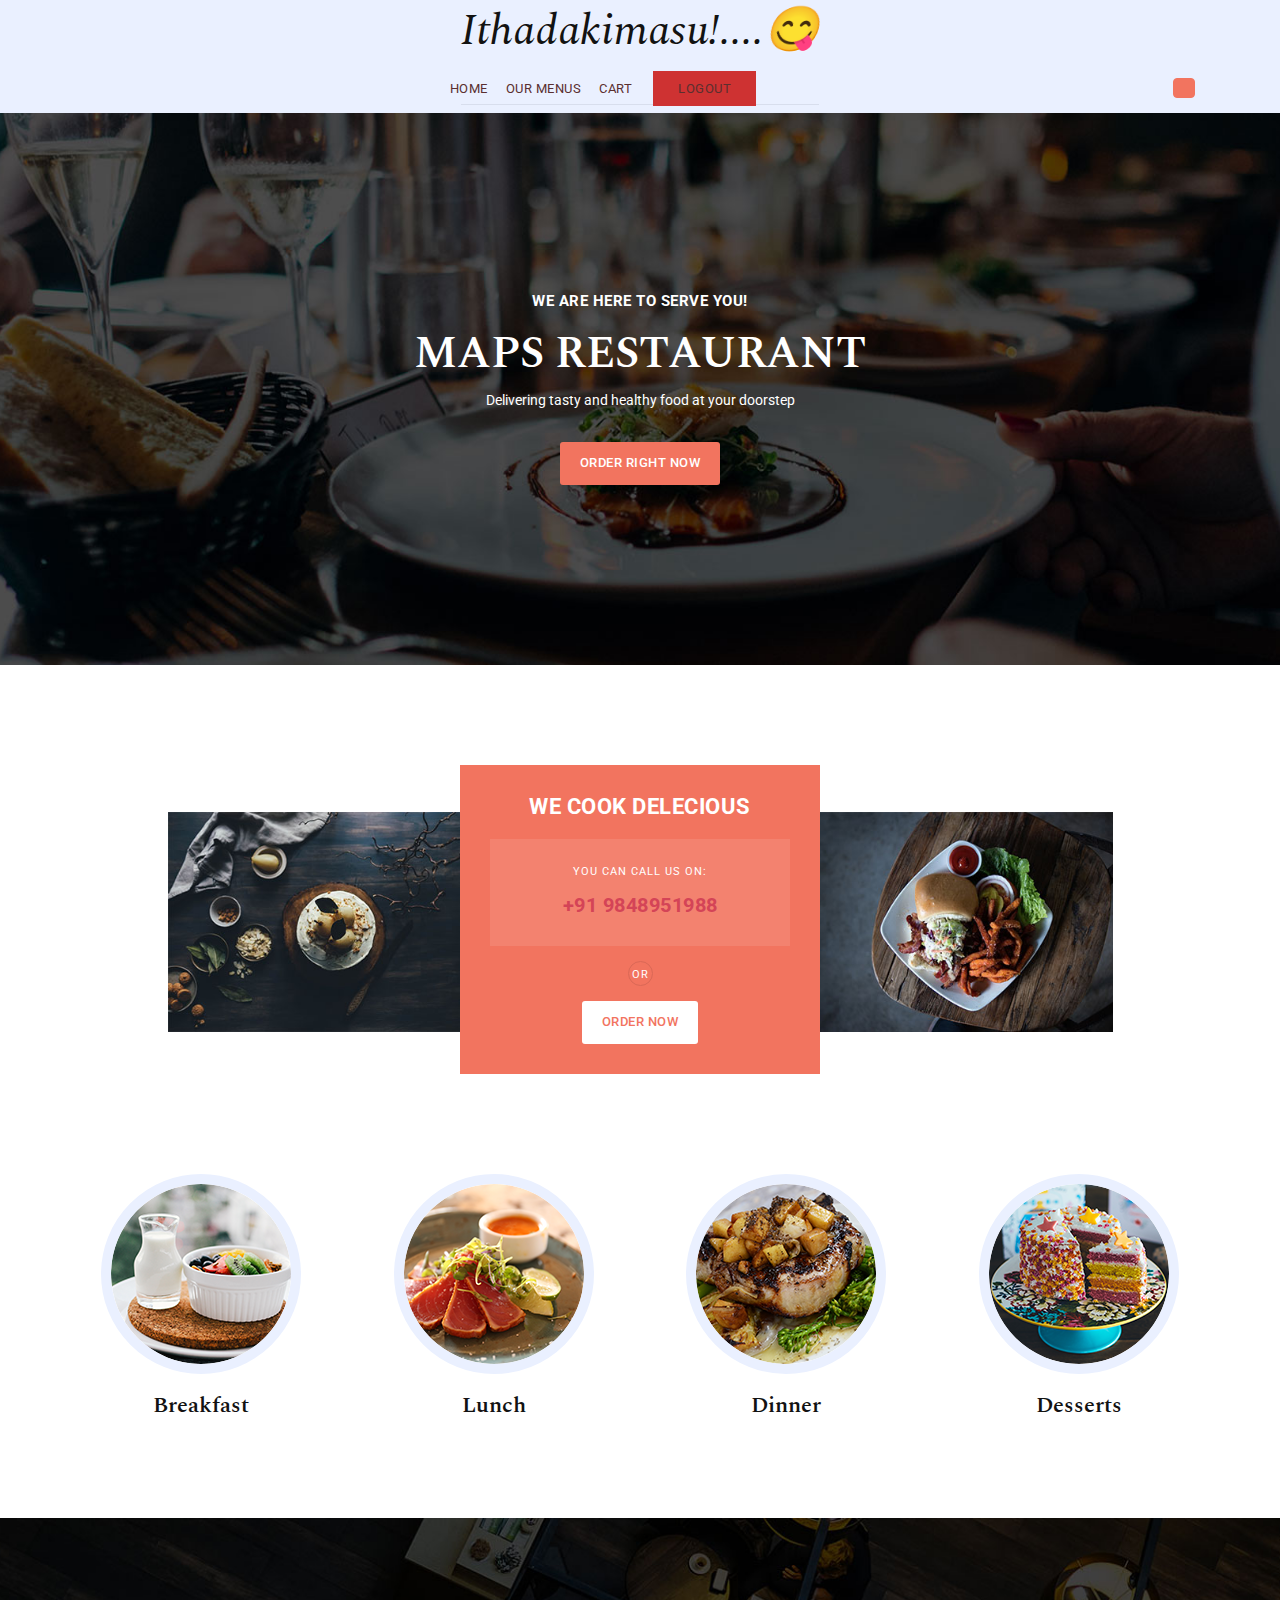
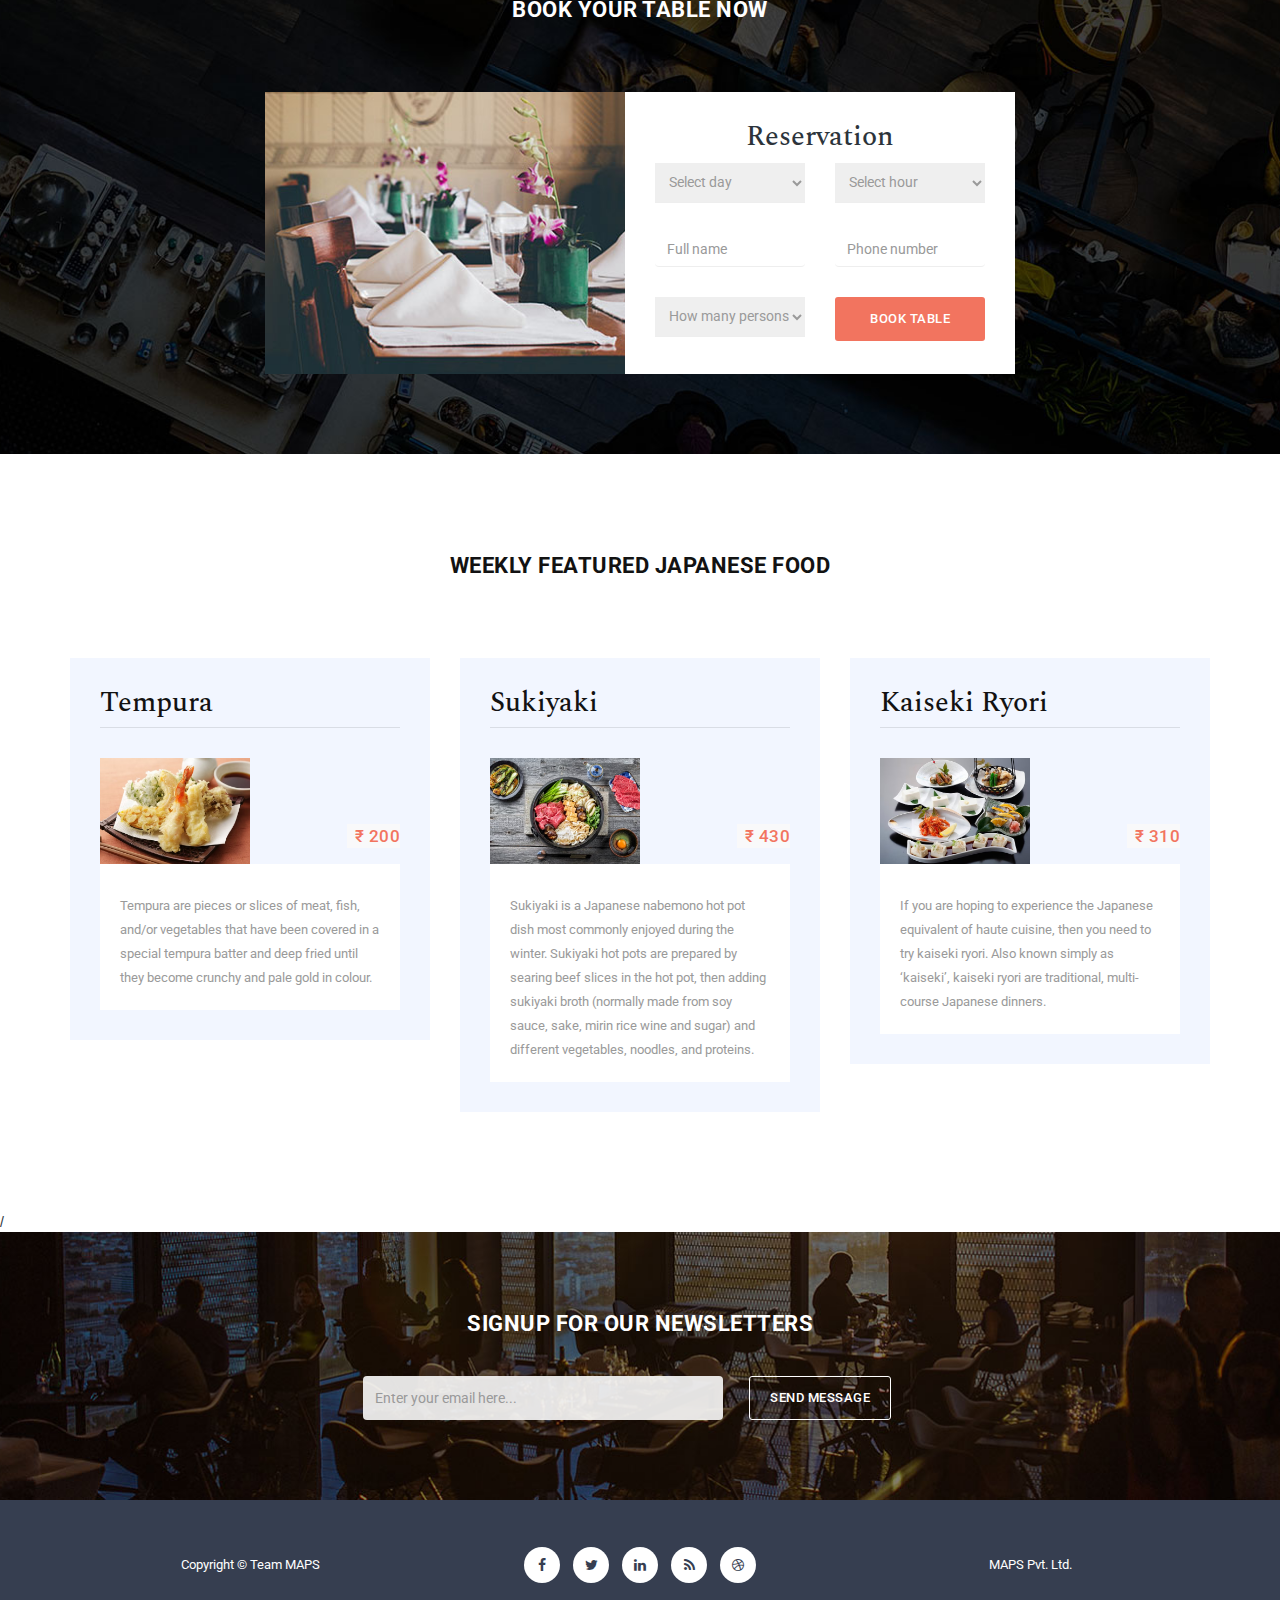
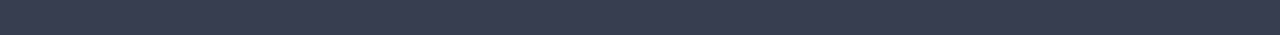
==== home.html @ a7c66584 "Files Added" ====
<!DOCTYPE html>
<html>
    <head>
        <meta charset="utf-8">
        <meta http-equiv="X-UA-Compatible" content="IE=edge,chrome=1">
<!--

-->
        <title>login</title>
        <link rel="icon" type="image/x-icon" href="images/faviconOFD.png">
        <meta name="description" content="">
        <meta name="viewport" content="width=device-width, initial-scale=1">
        <link rel="apple-touch-icon" href="apple-touch-icon.png">

        <link rel="stylesheet" href="css/bootstrap.min.css">
        <link rel="stylesheet" href="css/bootstrap-theme.min.css">
        <link rel="stylesheet" href="css/fontAwesome.css">
        <link rel="stylesheet" href="css/hero-slider.css">
        <link rel="stylesheet" href="css/owl-carousel.css">
        <link rel="stylesheet" href="css/templatemo-styl.css">
        <link rel="stylesheet" href="css/indexMenu.css">
        

        <link href="https://fonts.googleapis.com/css?family=Spectral:200,200i,300,300i,400,400i,500,500i,600,600i,700,700i,800,800i" rel="stylesheet">
        <link href="https://fonts.googleapis.com/css?family=Roboto:100,300,400,500,700,900" rel="stylesheet">

        
    </head>

<body>
    <div class="header">
        <div class="container">
            <a href="#" class="navbar-brand scroll-top">Ithadakimasu!....😋</a>
            <nav class="navbar navbar-inverse" role="navigation">
                <div class="navbar-header">
                    <button type="button" id="nav-toggle" class="navbar-toggle" data-toggle="collapse" data-target="#main-nav">
                        <span class="sr-only">Toggle navigation</span>
                        <span class="icon-bar"></span>
                        <span class="icon-bar"></span>
                        <span class="icon-bar"></span>
                    </button>
                </div>
                <!--/.navbar-header-->
                <div id="main-nav" class="collapse navbar-collapse">
                    <ul class="nav navbar-nav">
                        <li><a href="home.html">Home</a>&nbsp;&nbsp;&nbsp;&nbsp;&nbsp;
                        <a href="menu.html">Our Menus</a>&nbsp;&nbsp;&nbsp;&nbsp;&nbsp;
                        <a href="">Cart</a>&nbsp;&nbsp;&nbsp;&nbsp;&nbsp;&nbsp;
                        <a href="index.html" class="section-btn">Logout</a></li>
                        
                    </ul>
                </div>
                <!--/.navbar-collapse-->
            </nav>
            <!--/.navbar-->
        </div>
        <!--/.container-->
    </div>
    <!--/.header-->


    <section class="banner">
        <div class="container">
            <div class="row">
                <div class="col-md-6 col-md-offset-3">
                    <h4>We are here to serve you!</h4>
                    <h2>MAPS Restaurant</h2>
                    <p>Delivering tasty and healthy food at your doorstep</p>
                    <div class="primary-button">
                        <a href="menu.html">Order Right Now</a>
                    </div>
                </div>
            </div>
        </div>
    </section>



    <section class="cook-delecious">
        <div class="container">
            <div class="row">
                <div class="col-md-3 col-md-offset-1">
                    <div class="first-image">
                        <img src="img/cook_01.jpg" alt="">
                    </div>
                </div>
                <div class="col-md-4">
                    <div class="cook-content">
                        <h4>We cook delecious</h4>
                        <div class="contact-content">
                            <span>You can call us on:</span>
                            <h6><a href="tel://+919848951988">+91 9848951988</a></h6>
                        </div>
                        <span>or</span>
                        <div class="primary-white-button">
                            <a href="menu.html">Order Now</a>
                        </div>
                    </div>
                </div>
                <div class="col-md-3">
                    <div class="second-image">
                        <img src="img/cook_02.jpg" alt="">
                    </div>
                </div>
            </div>
        </div>
    </section>



    <section class="services">
        <div class="container">
            <div class="row">
                <div class="col-md-3 col-sm-6 col-xs-12">
                    <div class="service-item">
                        <a href="menu.html#breakfast-menu">
                        <img src="img/cook_breakfast.png" alt="Breakfast">
                        <h4>Breakfast</h4>
                        </a>
                    </div>
                </div>
                <div class="col-md-3 col-sm-6 col-xs-12">
                    <div class="service-item">
                        <a href="menu.html#lunch-menu">
                        <img src="img/cook_lunch.png" alt="Lunch">
                        <h4>Lunch</h4>
                        </a>
                    </div>
                </div>
                <div class="col-md-3 col-sm-6 col-xs-12">
                    <div class="service-item">
                        <a href="menu.html#dinner-menu">
                        <img src="img/cook_dinner.png" alt="Dinner">
                        <h4>Dinner</h4>
                        </a>
                    </div>
                </div>
                <div class="col-md-3 col-sm-6 col-xs-12">
                    <div class="service-item">
                        <a href="menu.html#desserts-menu">
                        <img src="img/cook_dessert.png" alt="Desserts">
                        <h4>Desserts</h4>
                        </a>
                    </div>
                </div>
            </div>
        </div>
    </section>
    



    <section id="book-table">
        <div class="container">
            <div class="row">
                <div class="col-md-12">
                    <div class="heading">
                        <h2>Book Your Table Now</h2>
                    </div>
                </div>
                <div class="col-md-4 col-md-offset-2 col-sm-12">
                    <div class="left-image">
                        <img src="img/book_left_image.jpg" alt="">
                    </div>
                </div>
                <div class="col-md-4 col-sm-12">
                    <div class="right-info">
                        <h4>Reservation</h4>
                        <form id="form-submit" action="" method="get">
                            <div class="row">
                                <div class="col-md-6">
                                    <fieldset>
                                        <select required name='day' onchange='this.form()'>
                                            <option value="">Select day</option>
                                            <option value="Monday">Monday</option>
                                            <option value="Tuesday">Tuesday</option>
                                            <option value="Wednesday">Wednesday</option>
                                            <option value="Thursday">Thursday</option>
                                            <option value="Friday">Friday</option>
                                            <option value="Saturday">Saturday</option>
                                            <option value="Sunday">Sunday</option>
                                        </select>
                                    </fieldset>
                                </div>
                                <div class="col-md-6">
                                    <fieldset>
                                        <select required name='hour' onchange='this.form()'>
                                            <option value="">Select hour</option>
                                            <option value="10-00">10:00</option>
                                            <option value="12-00">12:00</option>
                                            <option value="14-00">14:00</option>
                                            <option value="16-00">16:00</option>
                                            <option value="18-00">18:00</option>
                                            <option value="20-00">20:00</option>
                                            <option value="22-00">22:00</option>
                                        </select>
                                    </fieldset>
                                </div>
                                <div class="col-md-6">
                                    <fieldset>
                                        <input name="name" type="name" class="form-control" id="name" placeholder="Full name" required="">
                                    </fieldset> 
                                </div>
                                <div class="col-md-6">
                                    <fieldset>
                                        <input name="phone" type="phone" class="form-control" id="phone" placeholder="Phone number" required="">
                                    </fieldset>
                                </div>
                                <div class="col-md-6">
                                    <fieldset>
                                        <select required class="person" name='persons' onchange='this.form()'>
                                            <option value="">How many persons?</option>
                                            <option value="1-Person">1 Person</option>
                                            <option value="2-Persons">2 Persons</option>
                                            <option value="3-Persons">3 Persons</option>
                                            <option value="4-Persons">4 Persons</option>
                                            <option value="5-Persons">5 Persons</option>
                                            <option value="6-Persons">6 Persons</option>
                                        </select>
                                    </fieldset>
                                </div>
                                <div class="col-md-6">
                                    <fieldset>
                                        <button type="submit" id="form-submit" class="btn">Book Table</button>
                                    </fieldset>
                                </div>
                            </div>
                        </form>
                    </div>
                </div>
            </div>
        </div>
    </section>



   <!--  <section class="get-app">
        <div class="container">
            <div class="row">
                <div class="heading">
                    <h2>Get application for your phone</h2>
                </div>
                <div class="primary-white-button">
                    <a href="#">Download now</a>
                </div>
            </div>
        </div>
    </section>
 -->


    <section class="featured-food">
        <div class="container">
            <div class="row">
                <div class="heading">
                    <h2>Weekly Featured Japanese Food</h2>
                </div>
            </div>
            <div class="row">
                <div class="col-md-4">
                    <div class="food-item">
                        <h2>Tempura</h2>
                        <img src="img/Blog-156-tempura.avif" alt="">
                        <div class="price">₹ 200</div>
                        <div class="text-content">
                            <h4></h4>
                            <p>Tempura are pieces or slices of meat, fish, and/or vegetables that have been covered in a special tempura batter and deep fried until they become crunchy and pale gold in colour.</p>
                        </div>
                    </div>
                </div>
                <div class="col-md-4">
                    <div class="food-item">
                        <h2>Sukiyaki</h2>
                        <img src="img/Blog-page-156-sukiyaki.avif" alt="">
                        <div class="price">₹ 430</div>
                        <div class="text-content">
                            <h4></h4>
                            <p>Sukiyaki is a Japanese nabemono hot pot dish most commonly enjoyed during the winter. Sukiyaki hot pots are prepared by searing beef slices in the hot pot, then adding sukiyaki broth (normally made from soy sauce, sake, mirin rice wine and sugar) and different vegetables, noodles, and proteins.</p>
                        </div>
                    </div>
                </div>
                <div class="col-md-4">
                    <div class="food-item">
                        <h2>Kaiseki Ryori</h2>
                        <img src="img/Blog-page-156-kaiseki-ryori.avif" alt="">
                        <div class="price">₹ 310</div>
                        <div class="text-content">
                            <h4></h4>
                            <p>If you are hoping to experience the Japanese equivalent of haute cuisine, then you need to try kaiseki ryori. Also known simply as ‘kaiseki’, kaiseki ryori are traditional, multi-course Japanese dinners.</p>
                        </div>
                    </div>
                </div>
            </div>
        </div>
    </section>



    /
    <section class="sign-up">
        <div class="container">
            <div class="row">
                <div class="col-md-12">
                    <div class="heading">
                        <h2>Signup for our newsletters</h2>
                    </div>
                </div>
            </div>
            <form id="contact" action="" method="get">
                <div class="row">
                    <div class="col-md-4 col-md-offset-3">
                        <fieldset>
                            <input name="email" type="text" class="form-control" id="email" placeholder="Enter your email here..." required="">
                        </fieldset>
                    </div>
                    <div class="col-md-2">
                        <fieldset>
                            <button type="submit" id="form-submit" class="btn">Send Message</button>
                        </fieldset>
                    </div>
                </div>
            </form>
        </div>
    </section>



    <footer>
        <div class="container">
            <div class="row">
                <div class="col-md-4">
                    <p>Copyright &copy; Team MAPS</p>
                </div>
                <div class="col-md-4">
                    <ul class="social-icons">
                        <li><a rel="nofollow" href="https://fb.com/templatemo"><i class="fa fa-facebook"></i></a></li>
                        <li><a href="#"><i class="fa fa-twitter"></i></a></li>
                        <li><a href="#"><i class="fa fa-linkedin"></i></a></li>
                        <li><a href="#"><i class="fa fa-rss"></i></a></li>
                        <li><a href="#"><i class="fa fa-dribbble"></i></a></li>
                    </ul>
                </div>
                <div class="col-md-4">
                    <p>MAPS Pvt. Ltd.</p>
                </div>
            </div>
        </div>
    </footer>
    

    
</body>
</html>
---- css/hero-slider.css ----
/* -------------------------------- 

Primary style

-------------------------------- */
*, *::after, *::before {
  -webkit-box-sizing: border-box;
  -moz-box-sizing: border-box;
  box-sizing: border-box;
}

html {
  font-size: 62.5%;
}

body {
  font-family: "Open Sans", sans-serif;
  color: #2c343b;
  background-color: #f2f2f2;
}

a {
  color: #d44457;
  text-decoration: none;
}

img {
  max-width: 100%;
}

/* -------------------------------- 

Main Components 

-------------------------------- */
.cd-header {
  position: absolute;
  z-index: 2;
  top: 0;
  left: 0;
  width: 100%;
  height: 50px;
  background-color: #21272c;
  -webkit-font-smoothing: antialiased;
  -moz-osx-font-smoothing: grayscale;
}
@media only screen and (min-width: 768px) {
  .cd-header {
    height: 70px;
    background-color: transparent;
  }
}

#cd-logo {
  float: left;
  margin: 13px 0 0 5%;
}
#cd-logo img {
  display: block;
}
@media only screen and (min-width: 768px) {
  #cd-logo {
    margin: 23px 0 0 5%;
  }
}

.cd-primary-nav {
  /* mobile first - navigation hidden by default, triggered by tap/click on navigation icon */
  float: right;
  margin-right: 5%;
  width: 44px;
  height: 100%;
}
.cd-primary-nav ul {
  position: absolute;
  top: 0;
  left: 0;
  width: 100%;
  -webkit-transform: translateY(-100%);
  -moz-transform: translateY(-100%);
  -ms-transform: translateY(-100%);
  -o-transform: translateY(-100%);
  transform: translateY(-100%);
}
.cd-primary-nav ul.is-visible {
  box-shadow: 0 3px 8px rgba(0, 0, 0, 0.2);
  -webkit-transform: translateY(50px);
  -moz-transform: translateY(50px);
  -ms-transform: translateY(50px);
  -o-transform: translateY(50px);
  transform: translateY(50px);
}
.cd-primary-nav a {
  display: block;
  height: 50px;
  line-height: 50px;
  padding-left: 5%;
  background: #21272c;
  border-top: 1px solid #333c44;
  color: #ffffff;
}
@media only screen and (min-width: 768px) {
  .cd-primary-nav {
    /* reset navigation values */
    width: auto;
    height: auto;
    background: none;
  }
  .cd-primary-nav ul {
    position: static;
    width: auto;
    -webkit-transform: translateY(0);
    -moz-transform: translateY(0);
    -ms-transform: translateY(0);
    -o-transform: translateY(0);
    transform: translateY(0);
    line-height: 70px;
  }
  .cd-primary-nav ul.is-visible {
    -webkit-transform: translateY(0);
    -moz-transform: translateY(0);
    -ms-transform: translateY(0);
    -o-transform: translateY(0);
    transform: translateY(0);
  }
  .cd-primary-nav li {
    display: inline-block;
    margin-left: 1em;
  }
  .cd-primary-nav a {
    display: inline-block;
    height: auto;
    font-weight: 600;
    line-height: normal;
    background: transparent;
    padding: .6em 1em;
    border-top: none;
  }
}

/* -------------------------------- 

Slider

-------------------------------- */
.cd-hero {
  position: relative;
  -webkit-font-smoothing: antialiased;
  -moz-osx-font-smoothing: grayscale;
}

.cd-hero-slider {
  position: relative;
  height: 360px;
  overflow: hidden;
}
.cd-hero-slider li {
  position: absolute;
  top: 0;
  left: 0;
  width: 100%;
  height: 100%;
  -webkit-transform: translateX(100%);
  -moz-transform: translateX(100%);
  -ms-transform: translateX(100%);
  -o-transform: translateX(100%);
  transform: translateX(100%);
}
.cd-hero-slider li.selected {
  /* this is the visible slide */
  position: relative;
  -webkit-transform: translateX(0);
  -moz-transform: translateX(0);
  -ms-transform: translateX(0);
  -o-transform: translateX(0);
  transform: translateX(0);
}
.cd-hero-slider li.move-left {
  /* slide hidden on the left */
  -webkit-transform: translateX(-100%);
  -moz-transform: translateX(-100%);
  -ms-transform: translateX(-100%);
  -o-transform: translateX(-100%);
  transform: translateX(-100%);
}
.cd-hero-slider li.is-moving, .cd-hero-slider li.selected {
  /* the is-moving class is assigned to the slide which is moving outside the viewport */
  -webkit-transition: -webkit-transform 0.5s;
  -moz-transition: -moz-transform 0.5s;
  transition: transform 0.5s;
}
@media only screen and (min-width: 768px) {
  .cd-hero-slider {
    height: 500px;
  }
}
@media only screen and (min-width: 1170px) {
  .cd-hero-slider {
    height: 680px;
  }
}

/* -------------------------------- 

Single slide style

-------------------------------- */
.cd-hero-slider li {
  background-position: center center;
  background-size: cover;
  background-repeat: no-repeat;
}
.cd-hero-slider li:first-of-type {
  background-image: url(../img/slide_01.jpg);
}
.cd-hero-slider li:nth-of-type(2) {
  background-image: url(../img/slide_02.jpg);
}
.cd-hero-slider li:nth-of-type(3) {
  background-image: url(../img/slide_03.jpg);
}
.cd-hero-slider .cd-full-width,
.cd-hero-slider .cd-half-width {
  position: absolute;
  width: 100%;
  height: 100%;
  z-index: 1;
  left: 0;
  top: 0;
  /* this padding is used to align the text */
  padding-top: 150px;
  text-align: center;
  /* Force Hardware Acceleration in WebKit */
  -webkit-backface-visibility: hidden;
  backface-visibility: hidden;
  -webkit-transform: translateZ(0);
  -moz-transform: translateZ(0);
  -ms-transform: translateZ(0);
  -o-transform: translateZ(0);
  transform: translateZ(0);
}
.cd-hero-slider .cd-img-container {
  /* hide image on mobile device */
  display: none;
}
.cd-hero-slider .cd-img-container img {
  position: absolute;
  left: 50%;
  top: 50%;
  bottom: auto;
  right: auto;
  -webkit-transform: translateX(-50%) translateY(-50%);
  -moz-transform: translateX(-50%) translateY(-50%);
  -ms-transform: translateX(-50%) translateY(-50%);
  -o-transform: translateX(-50%) translateY(-50%);
  transform: translateX(-50%) translateY(-50%);
}
.cd-hero-slider .cd-bg-video-wrapper {
  /* hide video on mobile device */
  display: none;
  position: absolute;
  top: 0;
  left: 0;
  width: 100%;
  height: 100%;
  overflow: hidden;
}
.cd-hero-slider .cd-bg-video-wrapper video {
  /* you won't see this element in the html, but it will be injected using js */
  display: block;
  min-height: 100%;
  min-width: 100%;
  max-width: none;
  height: auto;
  width: auto;
  position: absolute;
  left: 50%;
  top: 50%;
  bottom: auto;
  right: auto;
  -webkit-transform: translateX(-50%) translateY(-50%);
  -moz-transform: translateX(-50%) translateY(-50%);
  -ms-transform: translateX(-50%) translateY(-50%);
  -o-transform: translateX(-50%) translateY(-50%);
  transform: translateX(-50%) translateY(-50%);
}
.cd-hero-slider h2, .cd-hero-slider p {
  text-shadow: 0 1px 3px rgba(0, 0, 0, 0.1);
  line-height: 1.2;
  margin: 0 auto 14px;
  color: #ffffff;
  width: 90%;
  max-width: 400px;
}
.cd-hero-slider h2 {
  font-size: 2.4rem;
}
.cd-hero-slider p {
  font-size: 1.4rem;
  line-height: 1.4;
}
.cd-hero-slider .cd-btn {
  display: inline-block;
  padding: 1.2em 1.4em;
  margin-top: .8em;
  background-color: rgba(212, 68, 87, 0.9);
  font-size: 1.3rem;
  font-weight: 700;
  letter-spacing: 1px;
  color: #ffffff;
  text-transform: uppercase;
  box-shadow: 0 3px 6px rgba(0, 0, 0, 0.1);
  -webkit-transition: background-color 0.2s;
  -moz-transition: background-color 0.2s;
  transition: background-color 0.2s;
}
.cd-hero-slider .cd-btn.secondary {
  background-color: rgba(22, 26, 30, 0.8);
}
.cd-hero-slider .cd-btn:nth-of-type(2) {
  margin-left: 1em;
}
.no-touch .cd-hero-slider .cd-btn:hover {
  background-color: #d44457;
}
.no-touch .cd-hero-slider .cd-btn.secondary:hover {
  background-color: #161a1e;
}
@media only screen and (min-width: 768px) {
  .cd-hero-slider .cd-full-width,
  .cd-hero-slider .cd-half-width {
    padding-top: 200px;
  }
  .cd-hero-slider .cd-bg-video-wrapper {
    display: block;
  }
  .cd-hero-slider .cd-half-width {
    width: 45%;
  }
  .cd-hero-slider .cd-half-width:first-of-type {
    left: 5%;
  }
  .cd-hero-slider .cd-half-width:nth-of-type(2) {
    right: 5%;
    left: auto;
  }
  .cd-hero-slider .cd-img-container {
    display: block;
  }
  .cd-hero-slider h2, .cd-hero-slider p {
    max-width: 520px;
  }
  .cd-hero-slider h2 {
    font-size: 2.4em;
    font-weight: 300;
  }
  .cd-hero-slider .cd-btn {
    font-size: 1.4rem;
  }
}
@media only screen and (min-width: 1170px) {
  .cd-hero-slider .cd-full-width,
  .cd-hero-slider .cd-half-width {
    padding-top: 250px;
  }
  .cd-hero-slider h2, .cd-hero-slider p {
    margin-bottom: 20px;
  }
  .cd-hero-slider h2 {
    font-size: 3.2em;
  }
  .cd-hero-slider p {
    font-size: 1.6rem;
  }
}

/* -------------------------------- 

Single slide animation

-------------------------------- */
@media only screen and (min-width: 768px) {
  .cd-hero-slider .cd-half-width {
    opacity: 0;
    -webkit-transform: translateX(40px);
    -moz-transform: translateX(40px);
    -ms-transform: translateX(40px);
    -o-transform: translateX(40px);
    transform: translateX(40px);
  }
  .cd-hero-slider .move-left .cd-half-width {
    -webkit-transform: translateX(-40px);
    -moz-transform: translateX(-40px);
    -ms-transform: translateX(-40px);
    -o-transform: translateX(-40px);
    transform: translateX(-40px);
  }
  .cd-hero-slider .selected .cd-half-width {
    /* this is the visible slide */
    opacity: 1;
    -webkit-transform: translateX(0);
    -moz-transform: translateX(0);
    -ms-transform: translateX(0);
    -o-transform: translateX(0);
    transform: translateX(0);
  }
  .cd-hero-slider .is-moving .cd-half-width {
    /* this is the slide moving outside the viewport 
    wait for the end of the transition on the <li> parent before set opacity to 0 and translate to 40px/-40px */
    -webkit-transition: opacity 0s 0.5s, -webkit-transform 0s 0.5s;
    -moz-transition: opacity 0s 0.5s, -moz-transform 0s 0.5s;
    transition: opacity 0s 0.5s, transform 0s 0.5s;
  }
  .cd-hero-slider li.selected.from-left .cd-half-width:nth-of-type(2),
  .cd-hero-slider li.selected.from-right .cd-half-width:first-of-type {
    /* this is the selected slide - different animation if it's entering from left or right */
    -webkit-transition: opacity 0.4s 0.2s, -webkit-transform 0.5s 0.2s;
    -moz-transition: opacity 0.4s 0.2s, -moz-transform 0.5s 0.2s;
    transition: opacity 0.4s 0.2s, transform 0.5s 0.2s;
  }
  .cd-hero-slider li.selected.from-left .cd-half-width:first-of-type,
  .cd-hero-slider li.selected.from-right .cd-half-width:nth-of-type(2) {
    /* this is the selected slide - different animation if it's entering from left or right */
    -webkit-transition: opacity 0.4s 0.4s, -webkit-transform 0.5s 0.4s;
    -moz-transition: opacity 0.4s 0.4s, -moz-transform 0.5s 0.4s;
    transition: opacity 0.4s 0.4s, transform 0.5s 0.4s;
  }
  .cd-hero-slider .cd-full-width h2,
  .cd-hero-slider .cd-full-width p,
  .cd-hero-slider .cd-full-width .cd-btn {
    opacity: 0;
    -webkit-transform: translateX(100px);
    -moz-transform: translateX(100px);
    -ms-transform: translateX(100px);
    -o-transform: translateX(100px);
    transform: translateX(100px);
  }
  .cd-hero-slider .move-left .cd-full-width h2,
  .cd-hero-slider .move-left .cd-full-width p,
  .cd-hero-slider .move-left .cd-full-width .cd-btn {
    opacity: 0;
    -webkit-transform: translateX(-100px);
    -moz-transform: translateX(-100px);
    -ms-transform: translateX(-100px);
    -o-transform: translateX(-100px);
    transform: translateX(-100px);
  }
  .cd-hero-slider .selected .cd-full-width h2,
  .cd-hero-slider .selected .cd-full-width p,
  .cd-hero-slider .selected .cd-full-width .cd-btn {
    /* this is the visible slide */
    opacity: 1;
    -webkit-transform: translateX(0);
    -moz-transform: translateX(0);
    -ms-transform: translateX(0);
    -o-transform: translateX(0);
    transform: translateX(0);
  }
  .cd-hero-slider li.is-moving .cd-full-width h2,
  .cd-hero-slider li.is-moving .cd-full-width p,
  .cd-hero-slider li.is-moving .cd-full-width .cd-btn {
    /* this is the slide moving outside the viewport 
    wait for the end of the transition on the li parent before set opacity to 0 and translate to 100px/-100px */
    -webkit-transition: opacity 0s 0.5s, -webkit-transform 0s 0.5s;
    -moz-transition: opacity 0s 0.5s, -moz-transform 0s 0.5s;
    transition: opacity 0s 0.5s, transform 0s 0.5s;
  }
  .cd-hero-slider li.selected h2 {
    -webkit-transition: opacity 0.4s 0.2s, -webkit-transform 0.5s 0.2s;
    -moz-transition: opacity 0.4s 0.2s, -moz-transform 0.5s 0.2s;
    transition: opacity 0.4s 0.2s, transform 0.5s 0.2s;
  }
  .cd-hero-slider li.selected p {
    -webkit-transition: opacity 0.4s 0.3s, -webkit-transform 0.5s 0.3s;
    -moz-transition: opacity 0.4s 0.3s, -moz-transform 0.5s 0.3s;
    transition: opacity 0.4s 0.3s, transform 0.5s 0.3s;
  }
  .cd-hero-slider li.selected .cd-btn {
    -webkit-transition: opacity 0.4s 0.4s, -webkit-transform 0.5s 0.4s, background-color 0.2s 0s;
    -moz-transition: opacity 0.4s 0.4s, -moz-transform 0.5s 0.4s, background-color 0.2s 0s;
    transition: opacity 0.4s 0.4s, transform 0.5s 0.4s, background-color 0.2s 0s;
  }
}
/* -------------------------------- 

Slider navigation

-------------------------------- */
.cd-slider-nav {
  display: none;
  position: absolute;
  width: 100%;
  bottom: 0;
  z-index: 2;
  text-align: center;
  height: 55px;
  background-color: rgba(0, 1, 1, 0.5);
}
.cd-slider-nav nav, .cd-slider-nav ul, .cd-slider-nav li, .cd-slider-nav a {
  height: 100%;
}
.cd-slider-nav nav {
  display: inline-block;
  position: relative;
}
.cd-slider-nav .cd-marker {
  position: absolute;
  bottom: 0;
  left: 0;
  width: 60px;
  height: 100%;
  color: #d44457;
  background-color: #ffffff;
  box-shadow: inset 0 2px 0 currentColor;
  -webkit-transition: -webkit-transform 0.2s, box-shadow 0.2s;
  -moz-transition: -moz-transform 0.2s, box-shadow 0.2s;
  transition: transform 0.2s, box-shadow 0.2s;
}
.cd-slider-nav .cd-marker.item-2 {
  -webkit-transform: translateX(100%);
  -moz-transform: translateX(100%);
  -ms-transform: translateX(100%);
  -o-transform: translateX(100%);
  transform: translateX(100%);
}
.cd-slider-nav .cd-marker.item-3 {
  -webkit-transform: translateX(200%);
  -moz-transform: translateX(200%);
  -ms-transform: translateX(200%);
  -o-transform: translateX(200%);
  transform: translateX(200%);
}
.cd-slider-nav .cd-marker.item-4 {
  -webkit-transform: translateX(300%);
  -moz-transform: translateX(300%);
  -ms-transform: translateX(300%);
  -o-transform: translateX(300%);
  transform: translateX(300%);
}
.cd-slider-nav .cd-marker.item-5 {
  -webkit-transform: translateX(400%);
  -moz-transform: translateX(400%);
  -ms-transform: translateX(400%);
  -o-transform: translateX(400%);
  transform: translateX(400%);
}
.cd-slider-nav ul::after {
  clear: both;
  content: "";
  display: table;
}
.cd-slider-nav li {
  display: inline-block;
  width: 60px;
  float: left;
}
.cd-slider-nav li.selected a {
  color: #2c343b;
}
.no-touch .cd-slider-nav li.selected a:hover {
  background-color: transparent;
}
.cd-slider-nav a {
  display: block;
  position: relative;
  padding-top: 35px;
  font-size: 1rem;
  font-weight: 700;
  color: #a8b4be;
  -webkit-transition: background-color 0.2s;
  -moz-transition: background-color 0.2s;
  transition: background-color 0.2s;
}
.cd-slider-nav a::before {
  content: '';
  position: absolute;
  width: 24px;
  height: 24px;
  top: 8px;
  left: 50%;
  right: auto;
  -webkit-transform: translateX(-50%);
  -moz-transform: translateX(-50%);
  -ms-transform: translateX(-50%);
  -o-transform: translateX(-50%);
  transform: translateX(-50%);
}
.no-touch .cd-slider-nav a:hover {
  background-color: rgba(0, 1, 1, 0.5);
}
.cd-slider-nav li:first-of-type a::before {
  background-position: 0 0;
}
.cd-slider-nav li.selected:first-of-type a::before {
  background-position: 0 -24px;
}
.cd-slider-nav li:nth-of-type(2) a::before {
  background-position: -24px 0;
}
.cd-slider-nav li.selected:nth-of-type(2) a::before {
  background-position: -24px -24px;
}
.cd-slider-nav li:nth-of-type(3) a::before {
  background-position: -48px 0;
}
.cd-slider-nav li.selected:nth-of-type(3) a::before {
  background-position: -48px -24px;
}
.cd-slider-nav li:nth-of-type(4) a::before {
  background-position: -72px 0;
}
.cd-slider-nav li.selected:nth-of-type(4) a::before {
  background-position: -72px -24px;
}
.cd-slider-nav li:nth-of-type(5) a::before {
  background-position: -96px 0;
}
.cd-slider-nav li.selected:nth-of-type(5) a::before {
  background-position: -96px -24px;
}
@media only screen and (min-width: 768px) {
  .cd-slider-nav {
    height: 80px;
  }
  .cd-slider-nav .cd-marker,
  .cd-slider-nav li {
    width: 95px;
  }
  .cd-slider-nav a {
    padding-top: 48px;
    font-size: 1.1rem;
    text-transform: uppercase;
  }
  .cd-slider-nav a::before {
    top: 18px;
  }
}

/* -------------------------------- 

Main content

-------------------------------- */
.cd-main-content {
  width: 90%;
  max-width: 768px;
  margin: 0 auto;
  padding: 2em 0;
}
.cd-main-content p {
  font-size: 1.4rem;
  line-height: 1.8;
  color: #999999;
  margin: 2em 0;
}
@media only screen and (min-width: 1170px) {
  .cd-main-content {
    padding: 3em 0;
  }
  .cd-main-content p {
    font-size: 1.6rem;
  }
}

/* -------------------------------- 

Javascript disabled

-------------------------------- */
.no-js .cd-hero-slider li {
  display: none;
}
.no-js .cd-hero-slider li.selected {
  display: block;
}

.no-js .cd-slider-nav {
  display: none;
}
---- css/owl-carousel.css ----
/* 
 *  Core Owl Carousel CSS File
 *  v1.3.3
 */

/* clearfix */
.owl-carousel .owl-wrapper:after {
  content: ".";
  display: block;
  clear: both;
  visibility: hidden;
  line-height: 0;
  height: 0;
}
/* display none until init */
.owl-carousel{
  display: none;
  position: relative;
  width: 100%;
  -ms-touch-action: pan-y;
}
.owl-carousel .owl-wrapper{
  display: none;
  position: relative;
  -webkit-transform: translate3d(0px, 0px, 0px);
}
.owl-carousel .owl-wrapper-outer{
  overflow: hidden;
  position: relative;
  width: 100%;
}
.owl-carousel .owl-wrapper-outer.autoHeight{
  -webkit-transition: height 500ms ease-in-out;
  -moz-transition: height 500ms ease-in-out;
  -ms-transition: height 500ms ease-in-out;
  -o-transition: height 500ms ease-in-out;
  transition: height 500ms ease-in-out;
}
  
.owl-carousel .owl-item{
  float: left;
}

.owl-controls {
  @media (max-width: @screen-sm-max) {
    top: -120px;
  }
  top: -200px;
  width: 100%;
  text-align: center;
  display: inline-block;
}

.owl-controls a {
  color: #336699;
}

.owl-controls a:hover {
  color: #336699;
}

.owl-controls .bg-prev {
  position: absolute;
  z-index: 1;
  width: 50px;
  height: 50px;
  z-index:10; 
  background:#fff; 
  border: 1px solid #336699;
  -webkit-transform: rotate(45deg);
  -moz-transform: rotate(45deg);
  -ms-transform: rotate(45deg);
  -o-transform: rotate(45deg);
  transform: rotate(45deg);
}

.owl-controls .bg-prev:before{
  content:""; 
  display:block; 
  position:absolute; 
  z-index:-1; 
  top:3px; 
  left:3px; 
  right:3px; 
  bottom:3px; 
  border:2px solid #336699
}

.owl-controls .prev {
  left: 15px;
  z-index: 11;
  position: absolute; 
  width: 50px;
  height: 50px;
  line-height: 32px;
}

.owl-controls .prev.active {
  background-image: none;
  outline: 0;
  -webkit-box-shadow: none;
          box-shadow: none;
}

.owl-controls .prev:active {
  background-image: none;
  outline: 0;
  -webkit-box-shadow: none;
          box-shadow: none;
}

.owl-controls .bg-next {
  position: absolute;
  float: right;
  z-index: 1;
  width: 50px;
  height: 50px;
  position:relative; 
  z-index:10; 
  background:#fff; 
  border: 1px solid #336699;
  -webkit-transform: rotate(45deg);
  -moz-transform: rotate(45deg);
  -ms-transform: rotate(45deg);
  -o-transform: rotate(45deg);
  transform: rotate(45deg);
}

.owl-controls .bg-next:before{
  content:""; 
  display:block; 
  position:absolute; 
  z-index:-1; 
  top:3px; 
  left:3px; 
  right:3px; 
  bottom:3px; 
  border:2px solid #336699
}

.owl-controls .next {
  right: 15px;
  z-index: 11;
  position: absolute; 
  width: 50px;
  height: 50px;
  line-height: 32px;
}

.owl-controls .next.active {
  background-image: none;
  outline: 0;
  -webkit-box-shadow: none;
          box-shadow: none;
}

.owl-controls .next:active {
  background-image: none;
  outline: 0;
  -webkit-box-shadow: none;
          box-shadow: none;
}


.owl-theme .owl-controls .owl-page{
  cursor: pointer;
  display: inline-block;
  zoom: 1;
  *display: inline;/*IE7 life-saver */
}
.owl-theme .owl-controls .owl-page a{
  display: block;
  width: 12px;
  height: 12px;
  margin: 0px 5px;
  filter: Alpha(Opacity=50);/*IE7 fix*/
  opacity: 0.5;
  -webkit-border-radius: 20px;
  -moz-border-radius: 20px;
  border-radius: 20px;
  background: transparent;
  border: 2px solid #888;
}

.owl-theme .owl-controls .owl-page.active span,
.owl-theme .owl-controls.clickable .owl-page:hover span{
  filter: Alpha(Opacity=100);/*IE7 fix*/
  opacity: 1;
  display: inline-block;
}
.owl-controls {
  -webkit-user-select: none;
  -khtml-user-select: none;
  -moz-user-select: none;
  -ms-user-select: none;
  user-select: none;
  -webkit-tap-highlight-color: rgba(0, 0, 0, 0);
}

/* fix */
.owl-carousel  .owl-wrapper,
.owl-carousel  .owl-item{
  -webkit-backface-visibility: hidden;
  -moz-backface-visibility:    hidden;
  -ms-backface-visibility:     hidden;
  -webkit-transform: translate3d(0,0,0);
  -moz-transform: translate3d(0,0,0);
  -ms-transform: translate3d(0,0,0);
}
---- css/indexMenu.css ----
/*

Victory HTML CSS Template

https://templatemo.com/tm-507-victory

*/

* {
    margin: 0;
    padding: 0;
    font-family: 'Roboto', arial, sans-serif;
}

body {
	overflow-x: hidden;
	background-color: #fff;
}

ul {
	list-style: none;
	margin: 0px;
}

p {
	color: #9a9a9a;
	font-size: 13px;
	line-height: 24px;
}

.primary-button a {
	display: inline-block;
	background-color: #f2745f;
	color: #fff;
	font-size: 13px;
	text-transform: uppercase;
	font-weight: 500;
	padding: 12px 20px;
	border-radius: 3px;
	text-decoration: none;
	letter-spacing: 0.5px;
}

.primary-white-button a {
	display: inline-block;
	background-color: #fff;
	color: #f2745f;
	font-size: 13px;
	text-transform: uppercase;
	font-weight: 500;
	padding: 12px 20px;
	border-radius: 3px;
	text-decoration: none;
	letter-spacing: 0.5px;
}

.border-button a {
	display: inline-block;
	background-color: transparent;
	color: #fff;
	font-size: 13px;
	text-transform: uppercase;
	font-weight: 500;
	padding: 12px 20px;
	border-radius: 3px;
	text-decoration: none;
	letter-spacing: 0.5px;
	border: 1px solid #fff;
}


.header {
    width: 100%;
    padding: 0;
    z-index: 10000;
    transition: all 0.2s ease-in-out;
    background-color: #eaf0ff;  
    text-align: center;
}

.navbar-inverse .navbar-brand, .navbar-inverse .navbar-nav>li>a {
    text-shadow: none;
}

.navbar-brand {
	font-family: 'Spectral', serif;
	font-size: 44px;
	color: #121212;
	font-style: italic;
	text-align: center;
	width: 100%;
	border-bottom: 1px solid #d8deed;
	position: relative;
	padding: 40px 0px;
	height: auto!important;
}

#main-nav {
	padding: 15px 0px;
	float: right;
    position:relative;
    left:-50%;
    text-align: left;
}

.nav {
	list-style:none;
    position:relative;
    left:50%;
}

.navbar-nav li {
	margin: 0px 20px;
}

.navbar-nav li a {
	font-family: 'Roboto', sans-serif;
	font-size: 13px;
	text-transform: uppercase;
	color: #5a2f2f!important;
	letter-spacing: 0.5px;
}

.header.active {
    background-color: #eaf0ff;
}
.navbar-inverse {
	background-image: none;
	background-color: transparent;
}
.header .navbar {
    margin: 0;
    border: none;
}
.navbar-inverse .navbar-toggle {
	margin-top: 22px;
    border-color: #f2745f;
    background-color: #f2745f;
}
.navbar-inverse .navbar-toggle:hover, .navbar-inverse .navbar-toggle:focus {
	background-color: #f2745f;
}
/* bootstrap.min.css:5 */
.navbar-toggle {
    position: relative;
    float: right;
    padding: 9px 10px;
    margin-top: 15px!important;
    margin-right: 15px;
    margin-bottom: 8px;
    background-color: transparent;
    background-image: none;
    border: 1px solid transparent;
    border-radius: 4px;
}

/*SignIn/SignUp button*/
.section-btn {
    background: #ce3232;
    border-radius: 0;
    border: 0;
    color: #f9f9f9;
    font-size: inherit;
    font-weight: normal;
    padding: 10px 25px;
    transition: 0.5s 0.2s;
  }

.banner {
	padding: 180px 0px;
	background-image: url(../img/banner-bg.jpg);
	background-repeat: no-repeat;
	background-size: cover;
	background-position: center center;
	text-align: center;
}

.banner h4 {
	margin-top: 0px;
	font-family: 'Roboto', sans-serif;
	font-weight: 700;
	font-size: 15px;
	color: #fff;
	text-transform: uppercase;
	letter-spacing: 0.5px;
}

.banner h2 {
	font-family: 'Spectral', serif;
	font-size: 44px;
	font-weight: 600;
	color: #fff;
	text-transform: uppercase;
}

.banner p {
	color: #fff;
	font-size: 14px;
}

.banner .primary-button {
	margin-top: 30px;
}

section.cook-delecious {
	padding: 100px 0px;
}

.cook-delecious .first-image {
	margin-right: -30px;
	margin-top: 18%;
}

.cook-delecious .first-image img {
	width: 100%;
	overflow: hidden;
}

.cook-delecious .second-image {
	margin-left: -30px;
	margin-top: 18%;
}

.cook-delecious .second-image img {
	width: 100%;
	overflow: hidden;
}

.cook-delecious .cook-content {
	background-color: #f2745f;
	text-align: center;
	padding: 30px;
}

.cook-delecious .cook-content h4 {
	margin-top: 0px;
	margin-bottom: 20px;
	font-size: 22px;
	font-weight: 700;
	letter-spacing: 0.5px;
	text-transform: uppercase;
	color: #fff;
}

.cook-content .contact-content {
	background-color: #f3826f;
	padding: 20px 30px;
}

.cook-content .contact-content span {
	font-size: 11px;
	text-transform: uppercase;
	color: #fff;
	letter-spacing: 1px;
	border: none;
	width: auto;
	height: auto;
	margin-top: 0px;
	margin-bottom: 0px;
}

.cook-content .contact-content h6 {
	font-size: 20px;
	text-transform: uppercase;
	font-weight: 700;
	color: #fff;
	letter-spacing: 0.5px;
}

.cook-content span {
	margin-top: 15px;
	margin-bottom: 15px;
	font-size: 11px;
	text-transform: uppercase;
	color: #fff;
	letter-spacing: 1px;
	border: 1px solid #da6856;
	width: 25px;
	height: 25px;
	display: inline-block;
	line-height: 25px;
	border-radius: 50%;
}




section.services {
	padding-bottom: 100px;
}

.services .service-item  a {
	text-decoration: none;
}

.services .service-item {
	text-align: center;
}

.services .service-item img {
	max-width: 100%;
	overflow: hidden;
	border: 10px solid #eaf0ff;
	border-radius: 50%;
}

.services .service-item h4 {
	margin-top: 20px;
	font-size: 22px;
	color: #121212;
	font-family: 'Spectral', serif;
	font-weight: 600;
	margin-bottom: 0px;
}


section#book-table {
	padding: 80px 0px;
	background-image: url(../img/book-bg.jpg);
	background-repeat: no-repeat;
	background-size: cover;
	background-position: center center;
	text-align: center;
}

#book-table .heading h2 {
	margin-top: 0px;
	margin-bottom: 70px;
	font-size: 22px;
	font-weight: 700;
	letter-spacing: 0.5px;
	text-transform: uppercase;
	color: #fff;
}

section#book-table .left-image img {
	width: 100%;
	overflow: hidden;
}

.right-info {
	height: 282px;
	background-color: #fff;
	margin-left: -30px;
	padding: 30px;
}

.right-info h4 {
	margin-top: 0px;
	font-family: 'Spectral', serif;
	font-size: 28px;
}

.right-info select {
	border-right: none;
	border-left: none;
	border-top: none;
	width: 100%;
	outline: none;
	border-bottom: 1px solid #eee;	
	font-size: 14px;
	color: #9a9a9a;
	padding-left: 10px;
	height: 40px;
}

.right-info input {
	margin-top: 30px;
	margin-bottom: 30px;
	box-shadow: none;
	outline: none;
	border-right: none;
	border-left: none;
	border-top: none;
	border-bottom: 1px solid #eee;
	font-size: 14px;
	color: #9a9a9a;
}

.right-info button {
	width: 100%;
	display: inline-block;
	background-color: #f2745f;
	color: #fff!important;
	font-size: 13px;
	text-transform: uppercase;
	font-weight: 500;
	padding: 12px 20px;
	border-radius: 3px;
	text-decoration: none;
	letter-spacing: 0.5px;
}



section.get-app {
	background-color: #f2745f;
	text-align: center;
	padding: 60px 0px;
}

.get-app .heading h2 {
	margin-top: 0px;
	margin-bottom: 30px;
	font-size: 22px;
	font-weight: 700;
	letter-spacing: 0.5px;
	text-transform: uppercase;
	color: #fff;
}




section.featured-food {
	padding: 100px 0px;
}

.featured-food .heading h2 {
	text-align: center;
	margin-top: 0px;
	margin-bottom: 80px;
	font-size: 22px;
	font-weight: 700;
	letter-spacing: 0.5px;
	text-transform: uppercase;
	color: #121212;
}

.featured-food .food-item {
	background-color: #f2f6ff;
	padding: 30px;
}

.food-item h2 {
	margin-top: 0px;
	margin-bottom: 30px;
	padding-bottom: 8px;
	font-family: 'Spectral', serif;
	font-size: 28px;
	width: 100%;
	border-bottom: 1px solid #d9dde5;
	color: #121212;
}

.food-item img {
	width: 50%;
	overflow: hidden;
	position: relative;
}

.food-item .price {
	font-size: 17px;
	color: #f2745f;
	font-weight: 500;
	letter-spacing: 0.5px;
	padding-left:8px ;
	position: absolute;
	right: 45px;
	margin-top: -40px;
	background-color: rgba(250, 250, 250, 0.9);
}

.food-item .text-content {
	background-color: #fff;
	padding: 20px 20px 10px 20px;
}

.food-item h4 {
	margin-top: 0px;
	font-family: 'Spectral', serif;
	font-size: 18px;
	color: #121212;
}



section.our-blog {
	background-color: #f2f6ff;
	padding: 100px 0px 70px 0px;
}

.our-blog .heading h2 {
	text-align: center;
	margin-top: 0px;
	margin-bottom: 80px;
	font-size: 22px;
	font-weight: 700;
	letter-spacing: 0.5px;
	text-transform: uppercase;
	color: #121212;
}

.blog-post img {
	width: 50%;
	overflow: hidden;
}

.blog-post {
	margin-bottom: 30px;
	display: inline-block;
}

.blog-post .right-content {
	background-color: #fff;
	width: 50%;
	float: right;
	padding: 20px;
}

.blog-post .right-content h4 {
	margin-top: 0px;
	margin-bottom: 0px;
	padding-bottom: 8px;
	font-family: 'Spectral', serif;
	font-size: 21px;
	color: #121212;
}

.blog-post .right-content span {
	font-size: 13px;
	color: #7a7a7a;
	display: inline-block;
	margin-bottom: 18px;
}

.blog-post .right-content .text-button a {
	font-size: 13px;
	font-weight: 500;
	color: #f2745f;
	text-decoration: none;
	text-transform: uppercase;
	margin-top: 12px;
	display: inline-block;
}

.blog-post .date {
	font-size: 17px;
	color: #f2745f;
	font-weight: 500;
	letter-spacing: 0.5px;
	padding: 8px 14px;
	position: absolute;
	left: 15px;
	top: 0px;
	background-color: rgba(250, 250, 250, 0.9);
}




section.sign-up {
	padding: 80px 0px;
	background-image: url(../img/signup-bg.jpg);
	background-repeat: no-repeat;
	background-size: cover;
	background-position: center center;
	text-align: center;
}


.sign-up .heading h2 {
	text-align: center;
	margin-top: 0px;
	margin-bottom: 40px;
	font-size: 22px;
	font-weight: 700;
	letter-spacing: 0.5px;
	text-transform: uppercase;
	color: #fff;
}

.sign-up button {
	margin-left: -30px;
	display: inline-block;
	background-color: transparent;
	color: #fff!important;
	font-size: 13px;
	text-transform: uppercase;
	font-weight: 500;
	padding: 12px 20px;
	border-radius: 3px;
	text-decoration: none;
	letter-spacing: 0.5px;
	border: 1px solid #fff;
}

.sign-up input {
	margin-right: -30px;
	height: 44px;
	border: 3px;
	background-color: rgba(250, 250, 250, 0.9);
	color: #5a5a5a!important;
	box-shadow: none!important;
	outline: none!important;
}



footer {
	background-color: #363e50;
	line-height: 130px;
	text-align: center;
}

footer p {
	line-height: 120px;
	color: #fff;
	margin-top: 5px;
}

footer p em {
	font-style: normal;
	color: #f2745f;
	font-weight: 500;
}

footer ul {
	list-style: none;
	padding: 0;
	margin: 0;
}

footer ul li {
	display: inline-block;
	margin: 0px 5px;
}

footer ul li i {
	width: 36px;
	height: 36px;
	display: inline-block;
	text-align: center;
	line-height: 36px!important;
	background-color: #fff;
	border-radius: 50%;
	color: #363e50;
	transition: all 0.5s;
}

footer ul li i:hover {
	background-color: #f2745f;	
}




section.page-heading {
	padding: 80px 0px;
	background-image: url(../img/heading-bg.jpg);
	background-repeat: no-repeat;
	background-size: cover;
	background-position: center center;
	text-align: center; 
}

.page-heading h1 {
	margin-top: 0px;
	margin-bottom: 20px;
	font-family: 'Spectral', serif;
	font-size: 48px;
	font-weight: 700;
	text-transform: uppercase;
	color: #fff;
}

.page-heading p {
	color: #fff;
	font-size: 14px;
	padding: 0px 25%;
	margin-bottom: 0px;
}




section.breakfast-menu {
	margin-top: 100px;
}

section.breakfast-menu .price {
	right: 15px;
}

.breakfast-menu-content {
	background-color: #f2f6ff;
	padding: 30px 0px 30px 30px;
}

.breakfast-menu-content .left-image img {
	width: 100%;
	overflow: hidden;
}

.breakfast-menu-content .left-image {
	margin: -30px 0px -30px -30px;
}

.breakfast-menu-content #owl-breakfast {
	margin-left: -15px;
}

.breakfast-menu-content h2 {
	margin-top: 0px;
	margin-bottom: 30px;
	padding-bottom: 8px;
	font-family: 'Spectral', serif;
	font-size: 28px;
	width: 94.5%;
	border-bottom: 1px solid #d9dde5;
	color: #121212;
}



section.lunch-menu {
	margin-top: 100px;
}

section.lunch-menu .price {
	right: 15px;
}

.lunch-menu-content {
	background-color: #f2f6ff;
	padding: 30px 0px 30px 30px;
}

.lunch-menu-content .left-image img {
	width: 100%;
	overflow: hidden;
}

.lunch-menu-content .left-image {
	margin: -30px 0px -30px -30px;
}

.lunch-menu-content #owl-lunch {
	margin-left: -15px;
}

.lunch-menu-content h2 {
	margin-top: 0px;
	margin-bottom: 30px;
	padding-bottom: 8px;
	font-family: 'Spectral', serif;
	font-size: 28px;
	width: 94.5%;
	border-bottom: 1px solid #d9dde5;
	color: #121212;
}



section.dinner-menu {
	margin-top: 100px;
	margin-bottom: 100px;
}

section.dinner-menu .price {
	right: 15px;
}

.dinner-menu-content {
	background-color: #f2f6ff;
	padding: 30px 0px 30px 30px;
}

.dinner-menu-content .left-image img {
	width: 100%;
	overflow: hidden;
}

.dinner-menu-content .left-image {
	margin: -30px 0px -30px -30px;
}

.dinner-menu-content #owl-dinner {
	margin-left: -15px;
}

.dinner-menu-content h2 {
	margin-top: 0px;
	margin-bottom: 30px;
	padding-bottom: 8px;
	font-family: 'Spectral', serif;
	font-size: 28px;
	width: 94.5%;
	border-bottom: 1px solid #d9dde5;
	color: #121212;
}


section.desserts-menu {
	margin-top: 100px;
}

section.desserts-menu .price {
	right: 15px;
}

.desserts-menu-content {
	background-color: #f2f6ff;
	padding: 30px 0px 30px 30px;
}

.desserts-menu-content .left-image img {
	width: 100%;
	overflow: hidden;
}

.desserts-menu-content .left-image {
	margin: -30px 0px -30px -30px;
}

.desserts-menu-content #owl-desserts {
	margin-left: -15px;
}

.desserts-menu-content h2 {
	margin-top: 0px;
	margin-bottom: 30px;
	padding-bottom: 8px;
	font-family: 'Spectral', serif;
	font-size: 28px;
	width: 94.5%;
	border-bottom: 1px solid #d9dde5;
	color: #121212;
}


.owl-pagination {
  margin-top: 39px;
  opacity: 1;
  display: inline-block;
}

.owl-page span {
  display: block;
  width: 8px;
  height: 8px;
  margin: 0px 5px;
  filter: alpha(opacity=50);
  opacity: 0.5;
  -webkit-border-radius: 20px;
  -moz-border-radius: 20px;
  border-radius: 20px;
  background: #f2745f;
}




section.blog-page {
	margin-top: 100px;
}

section.blog-page .page-number {
	padding: 0;
	margin-top: 30px;
	margin-bottom: 100px;
	list-style: none;
	text-align: center;
	width: 100%;
}

section.blog-page .page-number li {
	display: inline-block;
	margin: 0 3px;
}

section.blog-page .page-number li.active a {
	background-color: #f2745f;
	color: #fff;
}

section.blog-page .page-number li a {
	transition: all 0.5s;
	width: 40px;
	height: 40px;
	line-height: 40px;
	display: inline-block;
	text-align: center;
	background-color: #f2f6ff;
	font-size: 15px;
	color: #343434;
	font-weight: 700;
	text-decoration: none;
}

section.blog-page .page-number li a:hover {
	background-color: #f2745f;
	color: #fff;
}

.blog-item img {
	width: 100%;
	overflow: hidden;
}

.blog-item {
	margin-bottom: 30px;
}

.blog-item .down-content {
	background-color: #f2f6ff;
	padding: 20px 30px;
}

.blog-item .down-content h4 {
	margin-top: 0px;
	margin-bottom: 0px;
	padding-bottom: 8px;
	font-family: 'Spectral', serif;
	font-size: 21px;
	color: #121212;
}

.blog-item .down-content span {
	font-size: 13px;
	color: #7a7a7a;
	display: inline-block;
	margin-bottom: 18px;
}

.blog-item .down-content .text-button a {
	font-size: 13px;
	font-weight: 500;
	color: #f2745f;
	text-decoration: none;
	text-transform: uppercase;
	margin-top: 12px;
	display: inline-block;
}

.blog-item .date {
	font-size: 17px;
	color: #f2745f;
	font-weight: 500;
	letter-spacing: 0.5px;
	padding: 8px 14px;
	position: absolute;
	left: 15px;
	top: 0px;
	background-color: rgba(250, 250, 250, 0.9);
}


section.contact-us {
	margin-top: 100px;
	margin-bottom: 60px;
}

.contact-us .section-heading h2 {
	text-align: left;
	margin-top: 0px;
	margin-bottom: 60px;
	font-size: 22px;
	font-weight: 700;
	letter-spacing: 0.5px;
	text-transform: uppercase;
	color: #121212;
}

.contact-us p {
	margin-top: -5px;
}

.contact-us em {
	font-style: normal;
	font-weight: 500;
	font-size: 15px;
	color: #aaa;
}

.contact-us input {
  border-radius: 3px;
  padding-left: 15px;
  font-size: 13px;
  color: #4a4a4a;
  background-color: #f4f4f4;
  outline: none!important;
  border: none;
  box-shadow: none;
  line-height: 44px;
  height: 44px;
  width: 100%;
  margin-bottom: 30px;
}

.contact-us textarea {
  border-radius: 3px;
  padding-left: 15px;
  padding-top: 10px;
  font-size: 13px;
  color: #4a4a4a;
  background-color: #f4f4f4;
  outline: none;
  border: none;
  box-shadow: none;
  height: 122px;
  max-height: 220px;
  width: 100%;
  margin-bottom: 25px;
}

.contact-us button {
	width: 100%;
	display: inline-block;
	background-color: #f2745f;
	color: #fff!important;
	font-size: 13px;
	text-transform: uppercase;
	font-weight: 500;
	padding: 12px 20px;
	border-radius: 3px;
	text-decoration: none;
	letter-spacing: 0.5px;
}

section.map {
	margin-bottom: 150px;
}

section.map #map {
	height: 450px;
}




@media (max-width: 991px) {
	.contact-info {
		margin-top: 80px;
	}
	.cook-delecious .first-image {
		margin-right: 0px;
		margin-top: 0%;
		padding: 0px 10%;
	}
	.cook-delecious .second-image {
		margin-left: 0px;
		margin-top: 0%;
		padding: 0px 10%;
	}
	.services .service-item {
		margin-bottom: 30px;
		margin-top: 30px;
	}
	.right-info {
		height: auto;
		background-color: #fff;
		margin-left: 0px;
		padding: 30px;
	}
	.right-info button {
		margin-top: 30px;
	}
	.blog-post img {
		width: 100%;
		overflow: hidden;
	}
	.blog-post {
		margin-bottom: 30px;
	}
	.blog-post .right-content {
		background-color: #fff;
		width: 100%;
		float: none;
		padding: 20px;
	}
	.sign-up button {
		margin-left: 0px;
		margin-top: 20px;
	}
	footer {
		background-color: #363e50;
		line-height: 40px;
		text-align: center;
	}

	footer p {
		line-height: 60px;
		color: #fff;
		margin-top: 5px;
	}
	.breakfast-menu-content .left-image {
		margin: -30px 0px 30px -30px;
	}
	.lunch-menu-content .left-image {
		margin: -30px 0px -30px -30px;
	}
	.lunch-menu-content .owl-pagination {
	  padding-bottom: 60px;
	}
	.dinner-menu-content .left-image {
		margin: -30px 0px 30px -30px;
	}
	.page-heading p {
		padding: 0px 5%;

	}
	.desserts-menu-content .left-image {
		margin: -30px 0px -30px -30px;
	}
	.desserts-menu-content .owl-pagination {
	  padding-bottom: 60px;
	}
}

@media (max-width: 768px) {
	.navbar-toggle {
	    position: relative;
	    float: none;
	    padding: 9px 10px;
	    margin-top: 20px!important;
	    margin-right: 0px;
	    margin-bottom: 20px;
	    background-color: transparent;
	    background-image: none;
	    border: 1px solid transparent;
	    border-radius: 4px;
	}
    #main-nav {
		padding: 0px 0px;
		float: none;
	    position: relative;
	    left: 0%;
	    text-align: center;
	    overflow: hidden;
	    background-color: rgba(250, 250, 250, 0.5);
	    margin: 0px -15px;
	    border-top: none;
	}
	.nav {
		list-style:none;
	    position:relative;
	    left: 0%;
	    overflow: hidden;
	}
	.navbar-nav li {
		border-bottom: 1px solid #d8deed;
		padding: 15px 0px;
	}
	.navbar-nav li:last-child {
		border-bottom: none;
	}
	.cook-delecious .first-image {
		margin-right: 0px;
		margin-top: 0%;
		padding: 0px 10%;
	}
	.cook-delecious .second-image {
		margin-left: 0px;
		margin-top: 0%;
		padding: 0px 10%;
	}
	.services .service-item {
		margin-bottom: 30px;
		margin-top: 30px;
	}
	.right-info {
		height: auto;
		background-color: #fff;
		margin-left: 0px;
		padding: 30px;
	}
	.right-info select {
		margin-top: 30px;
	}
	.right-info select.person {
		margin-top: 0px;
	}
	.right-info button {
		margin-top: 30px;
	}
	.blog-post img {
		width: 100%;
		overflow: hidden;
	}

	.blog-post {
		margin-bottom: 30px;
	}

	.blog-post .right-content {
		background-color: #fff;
		width: 100%;
		float: none;
		padding: 20px;
	}
	.sign-up button {
		margin-left: 0px;
		margin-top: 20px;
	}
	footer {
		background-color: #363e50;
		line-height: 40px;
		text-align: center;
	}

	footer p {
		line-height: 60px;
		color: #fff;
		margin-top: 5px;
	}
	.breakfast-menu-content .left-image {
		margin: -30px 0px 30px -30px;
	}
	.lunch-menu-content .left-image {
		margin: -30px 0px -30px -30px;
	}
	.dinner-menu-content .left-image {
		margin: -30px 0px 30px -30px;
	}
	.desserts-menu-content .left-image {
		margin: -30px 0px -30px -30px;
	}
	.page-heading p {
		padding: 0px 5%;

	}
	.contact-info {
		margin-top: 80px;
	}
}
@media (max-width: 480px) {

}
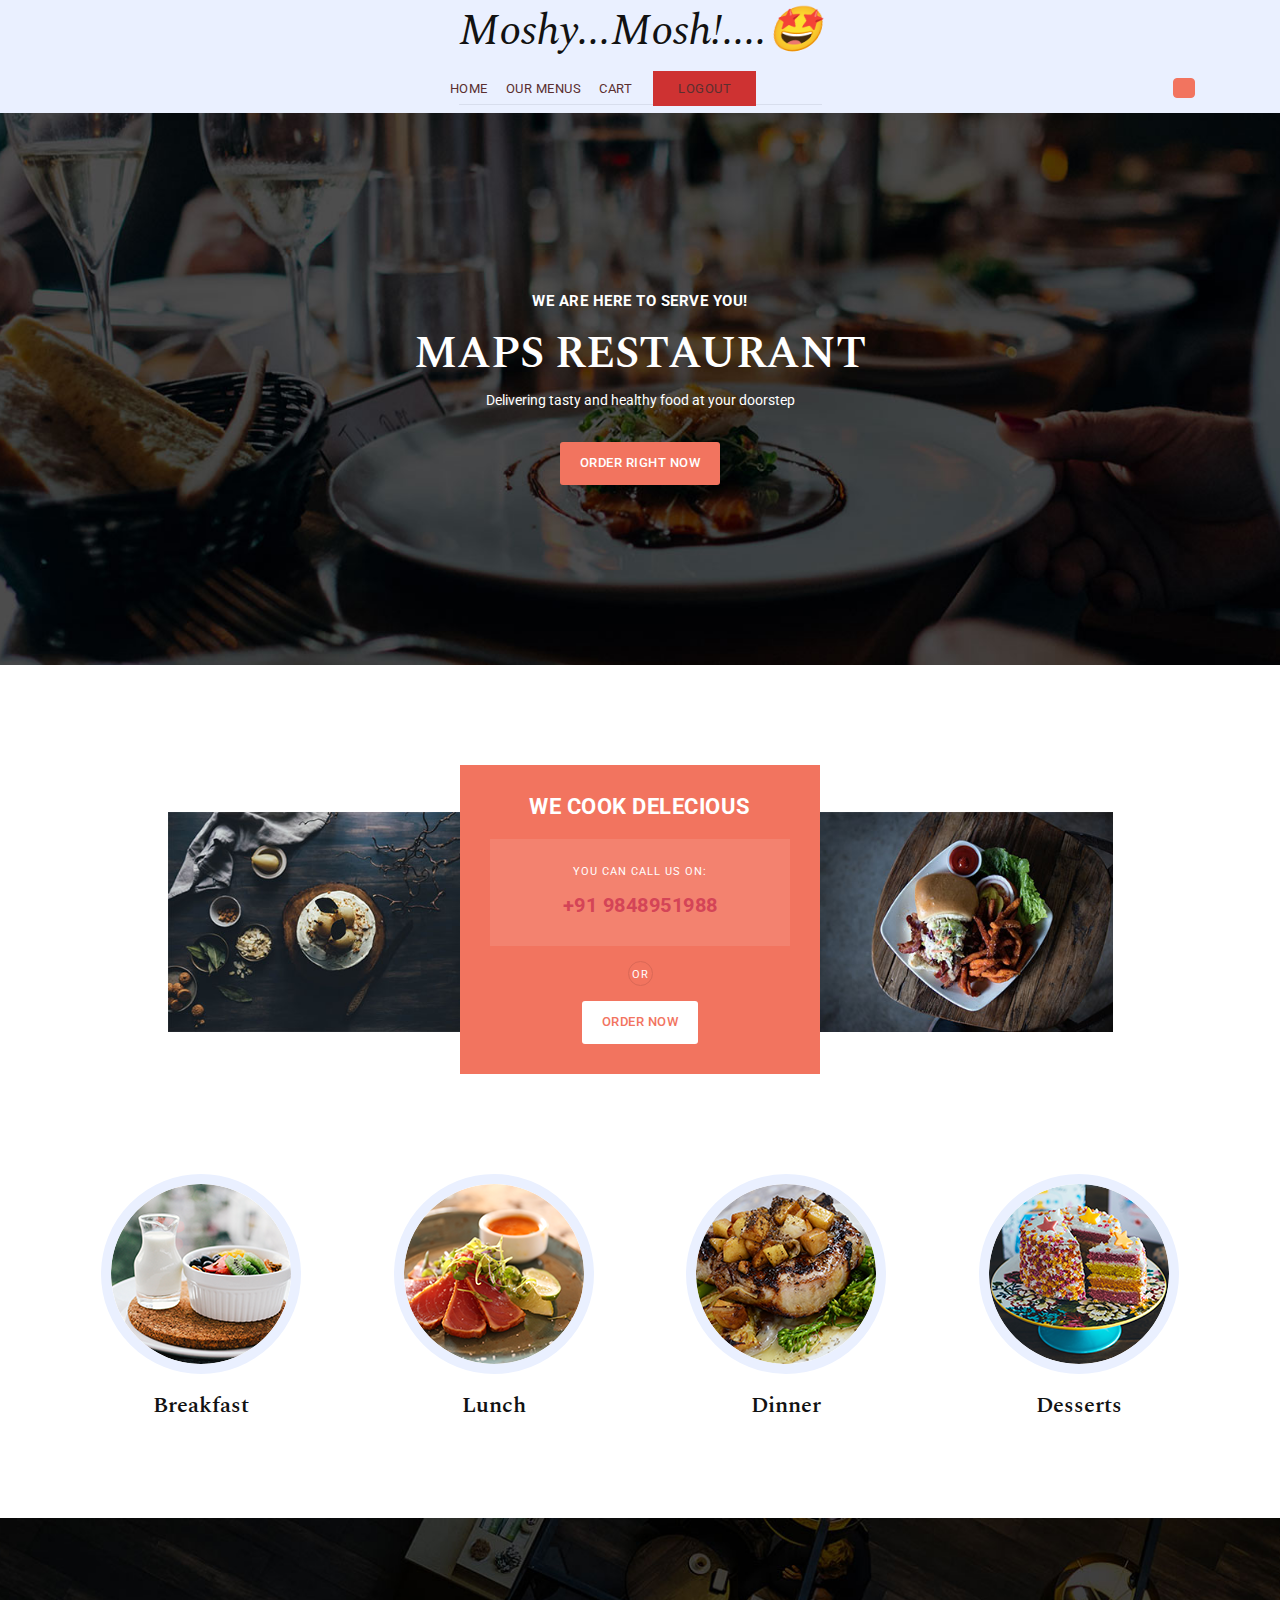
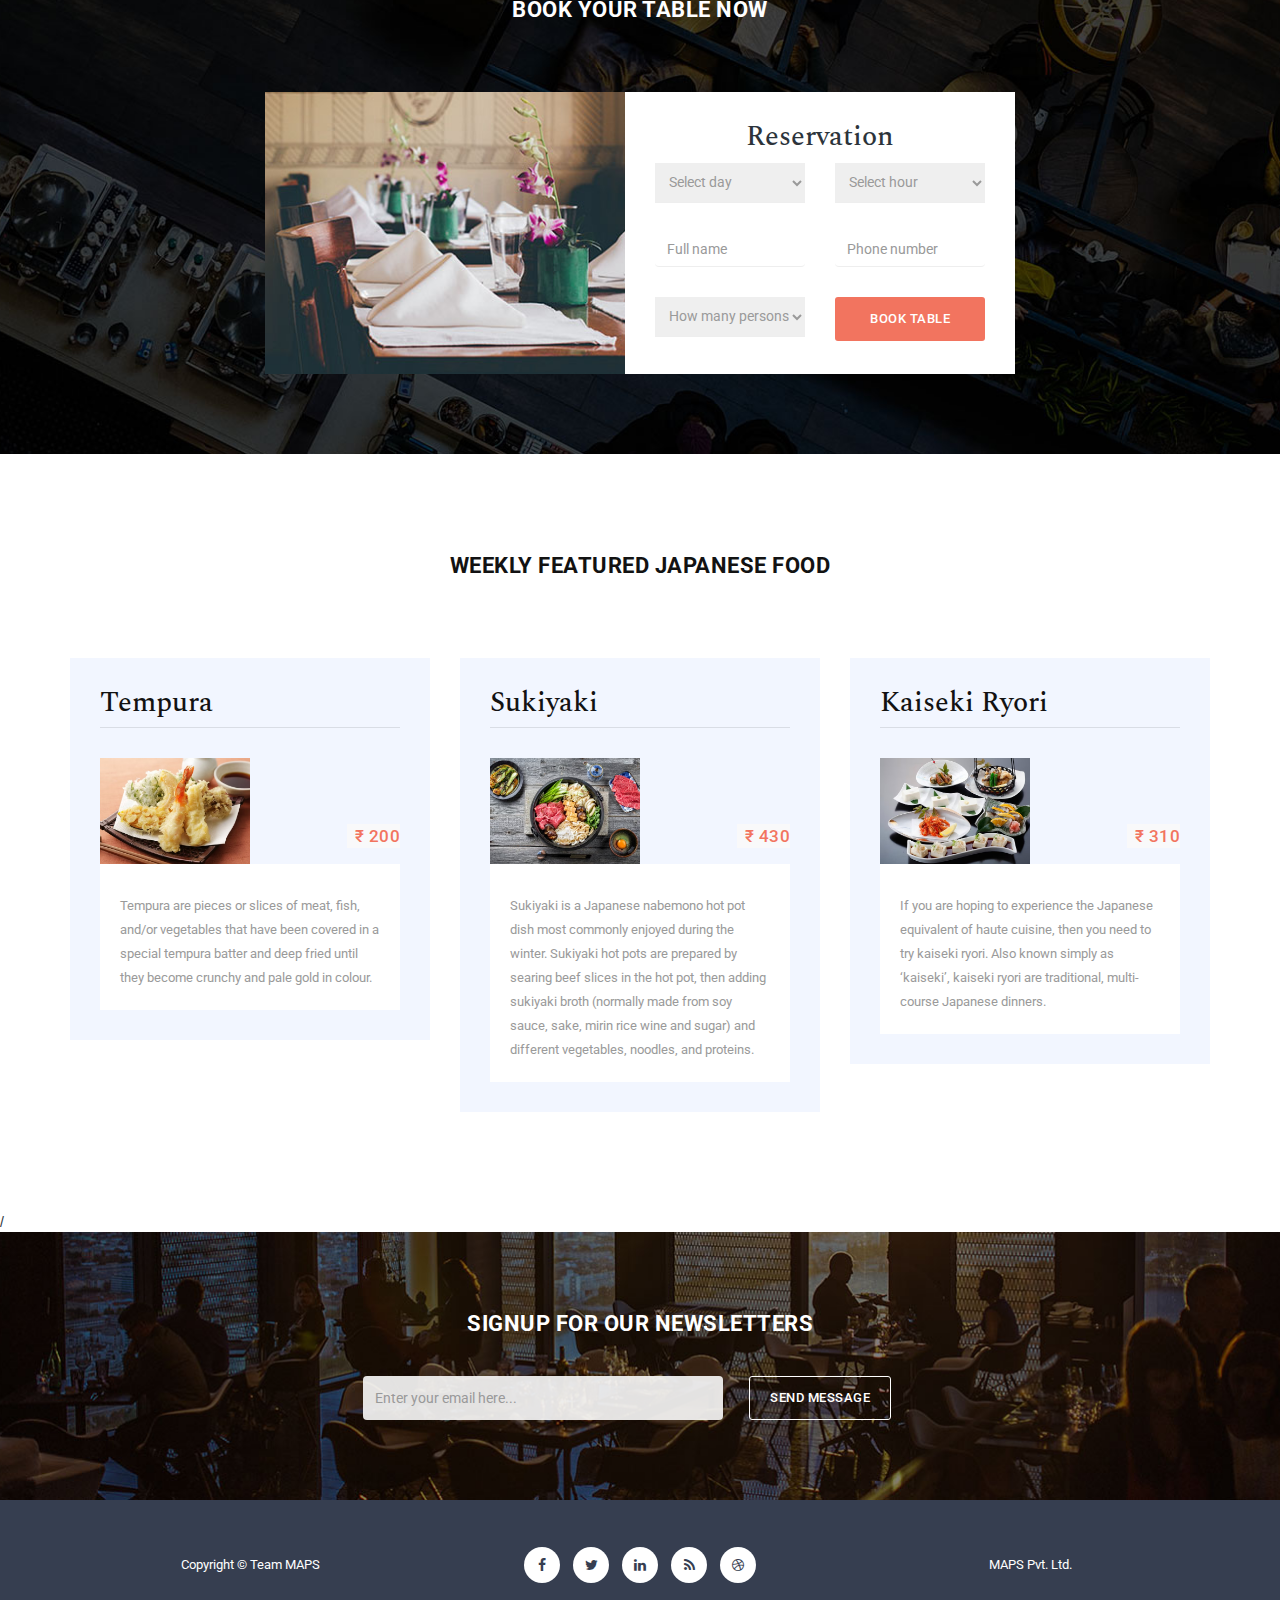
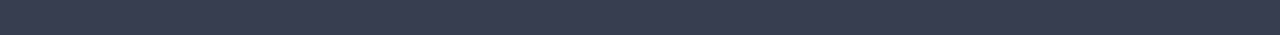
==== commit 593d4cc5: "Testing my first git prorject using VS code" ====
--- a/home.html
+++ b/home.html
@@ -30,7 +30,7 @@
 <body>
     <div class="header">
         <div class="container">
-            <a href="#" class="navbar-brand scroll-top">Ithadakimasu!....😋</a>
+            <a href="#" class="navbar-brand scroll-top">Moshy...Mosh!....🤩</a>
             <nav class="navbar navbar-inverse" role="navigation">
                 <div class="navbar-header">
                     <button type="button" id="nav-toggle" class="navbar-toggle" data-toggle="collapse" data-target="#main-nav">
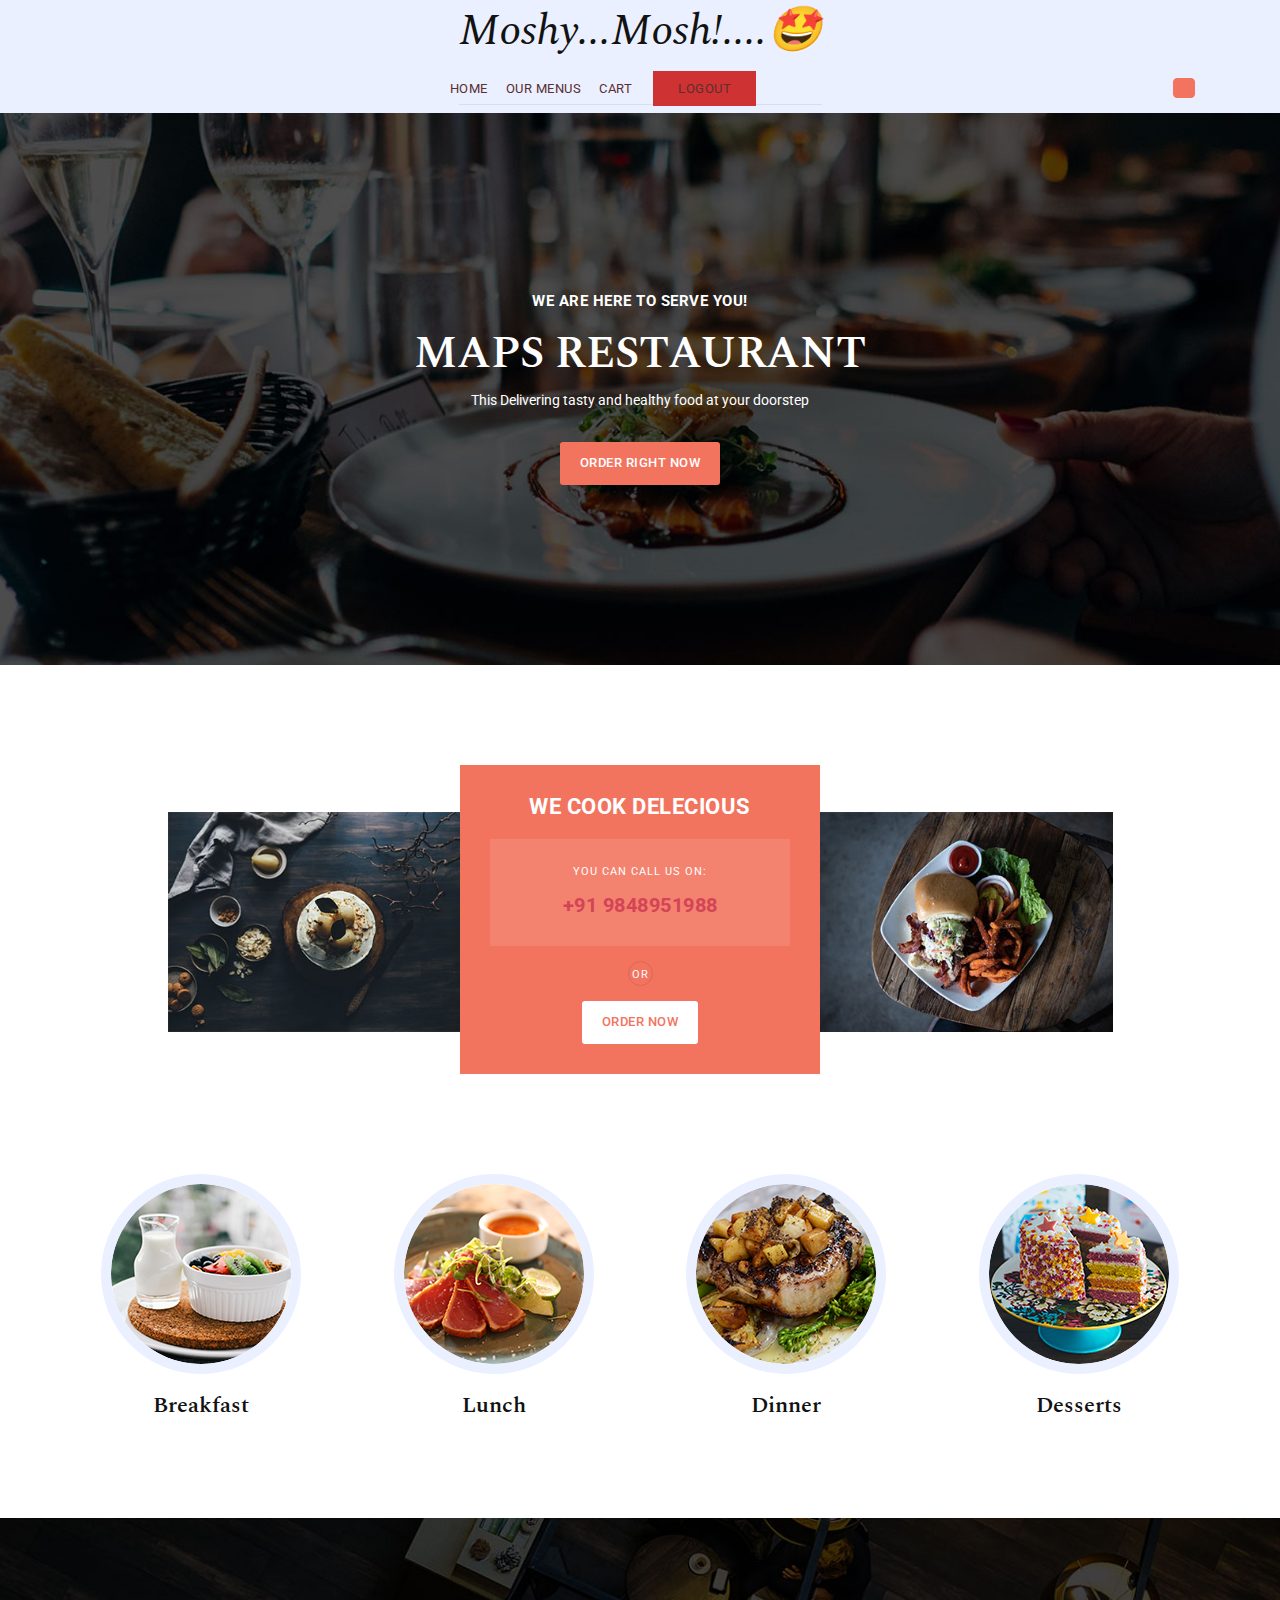
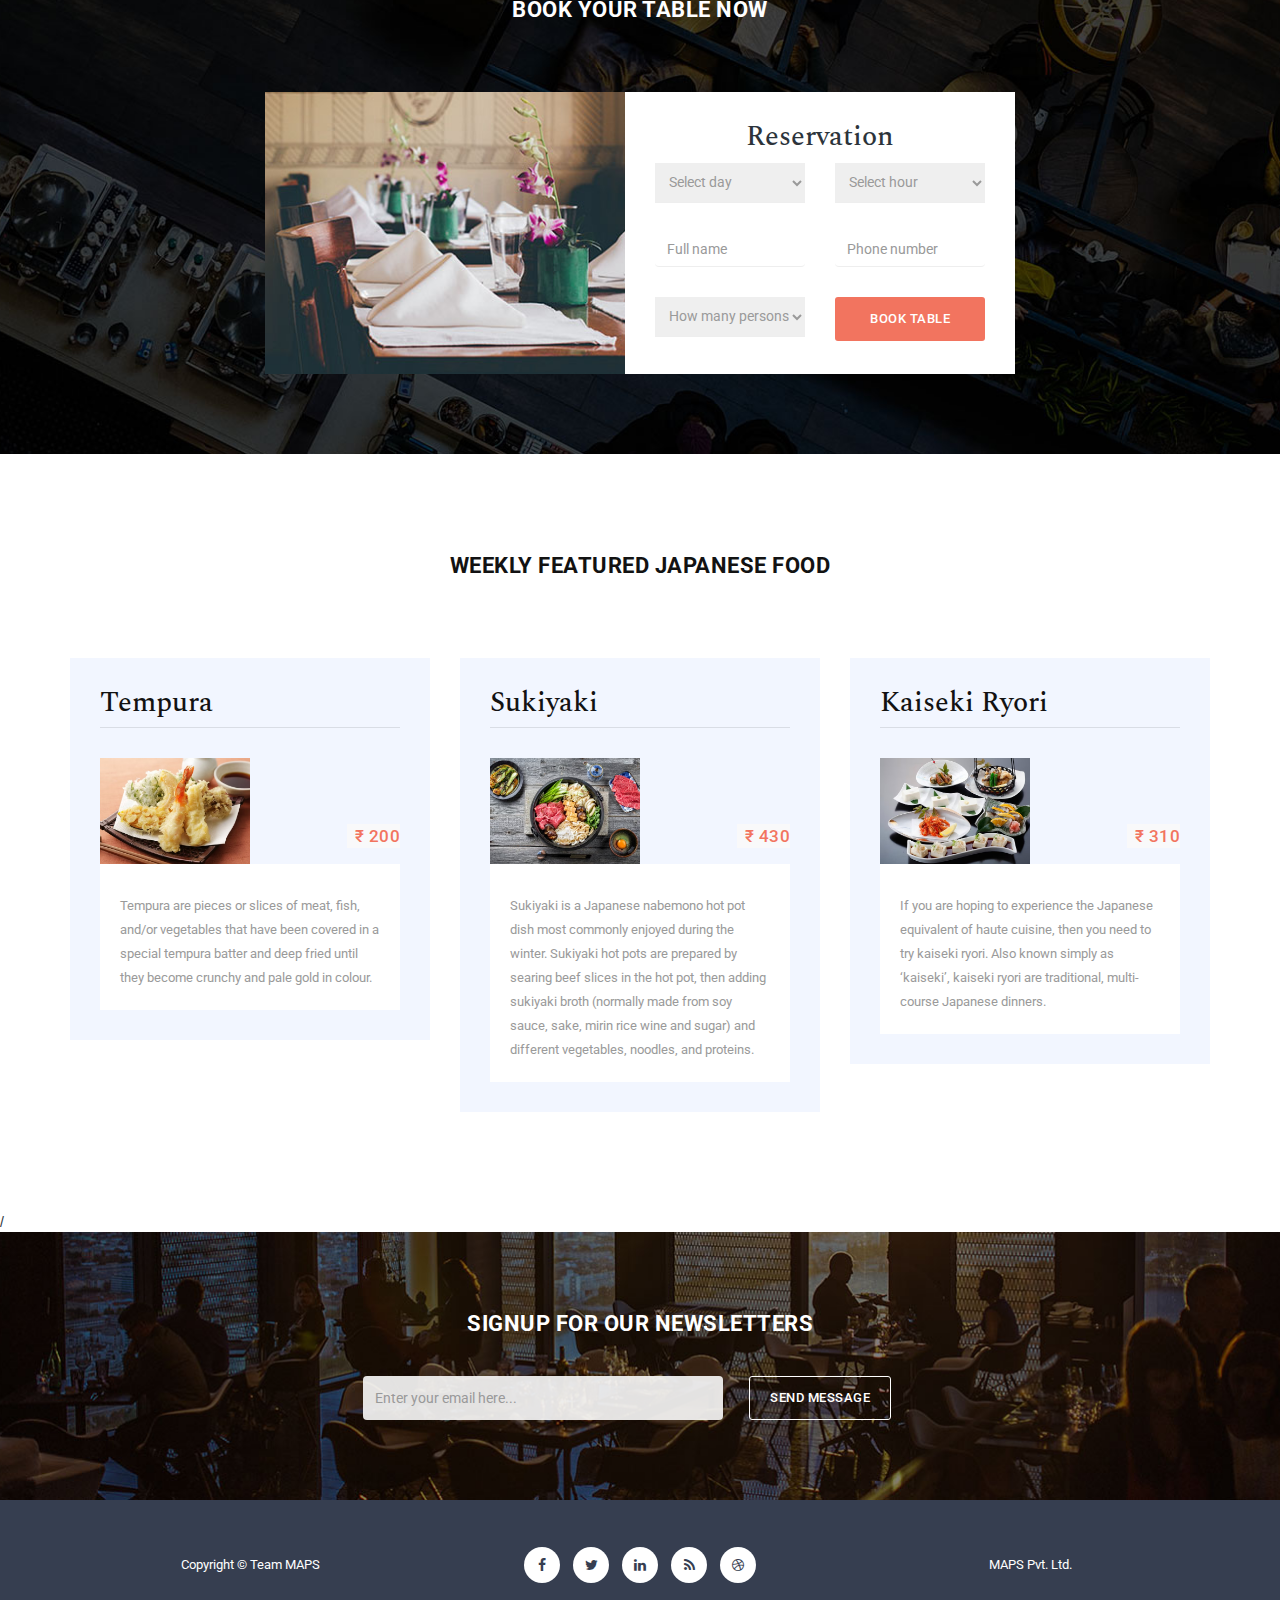
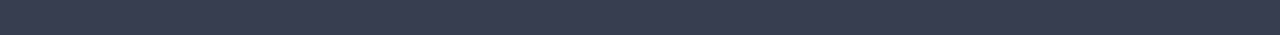
==== commit b6b56af1: "Added the word to thos file" ====
--- a/home.html
+++ b/home.html
@@ -65,7 +65,7 @@
                 <div class="col-md-6 col-md-offset-3">
                     <h4>We are here to serve you!</h4>
                     <h2>MAPS Restaurant</h2>
-                    <p>Delivering tasty and healthy food at your doorstep</p>
+                    <p>This Delivering tasty and healthy food at your doorstep</p>
                     <div class="primary-button">
                         <a href="menu.html">Order Right Now</a>
                     </div>
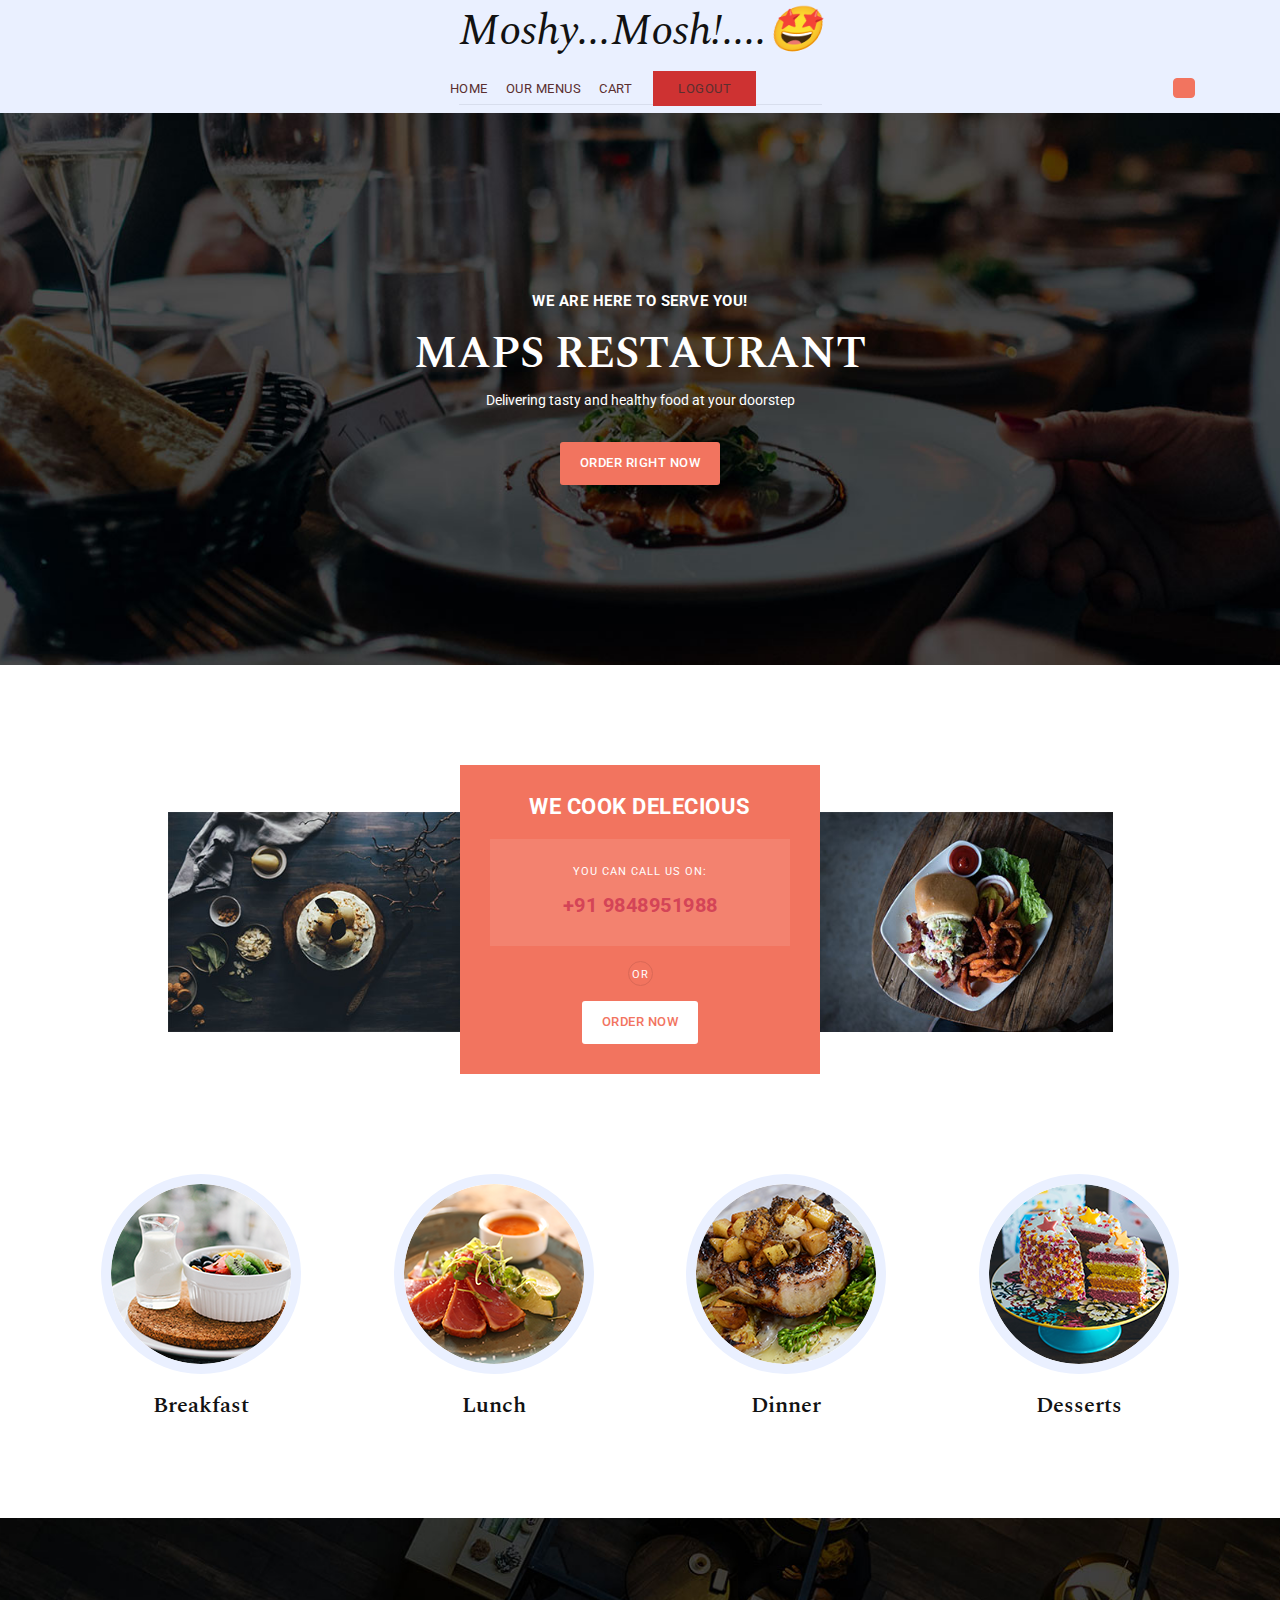
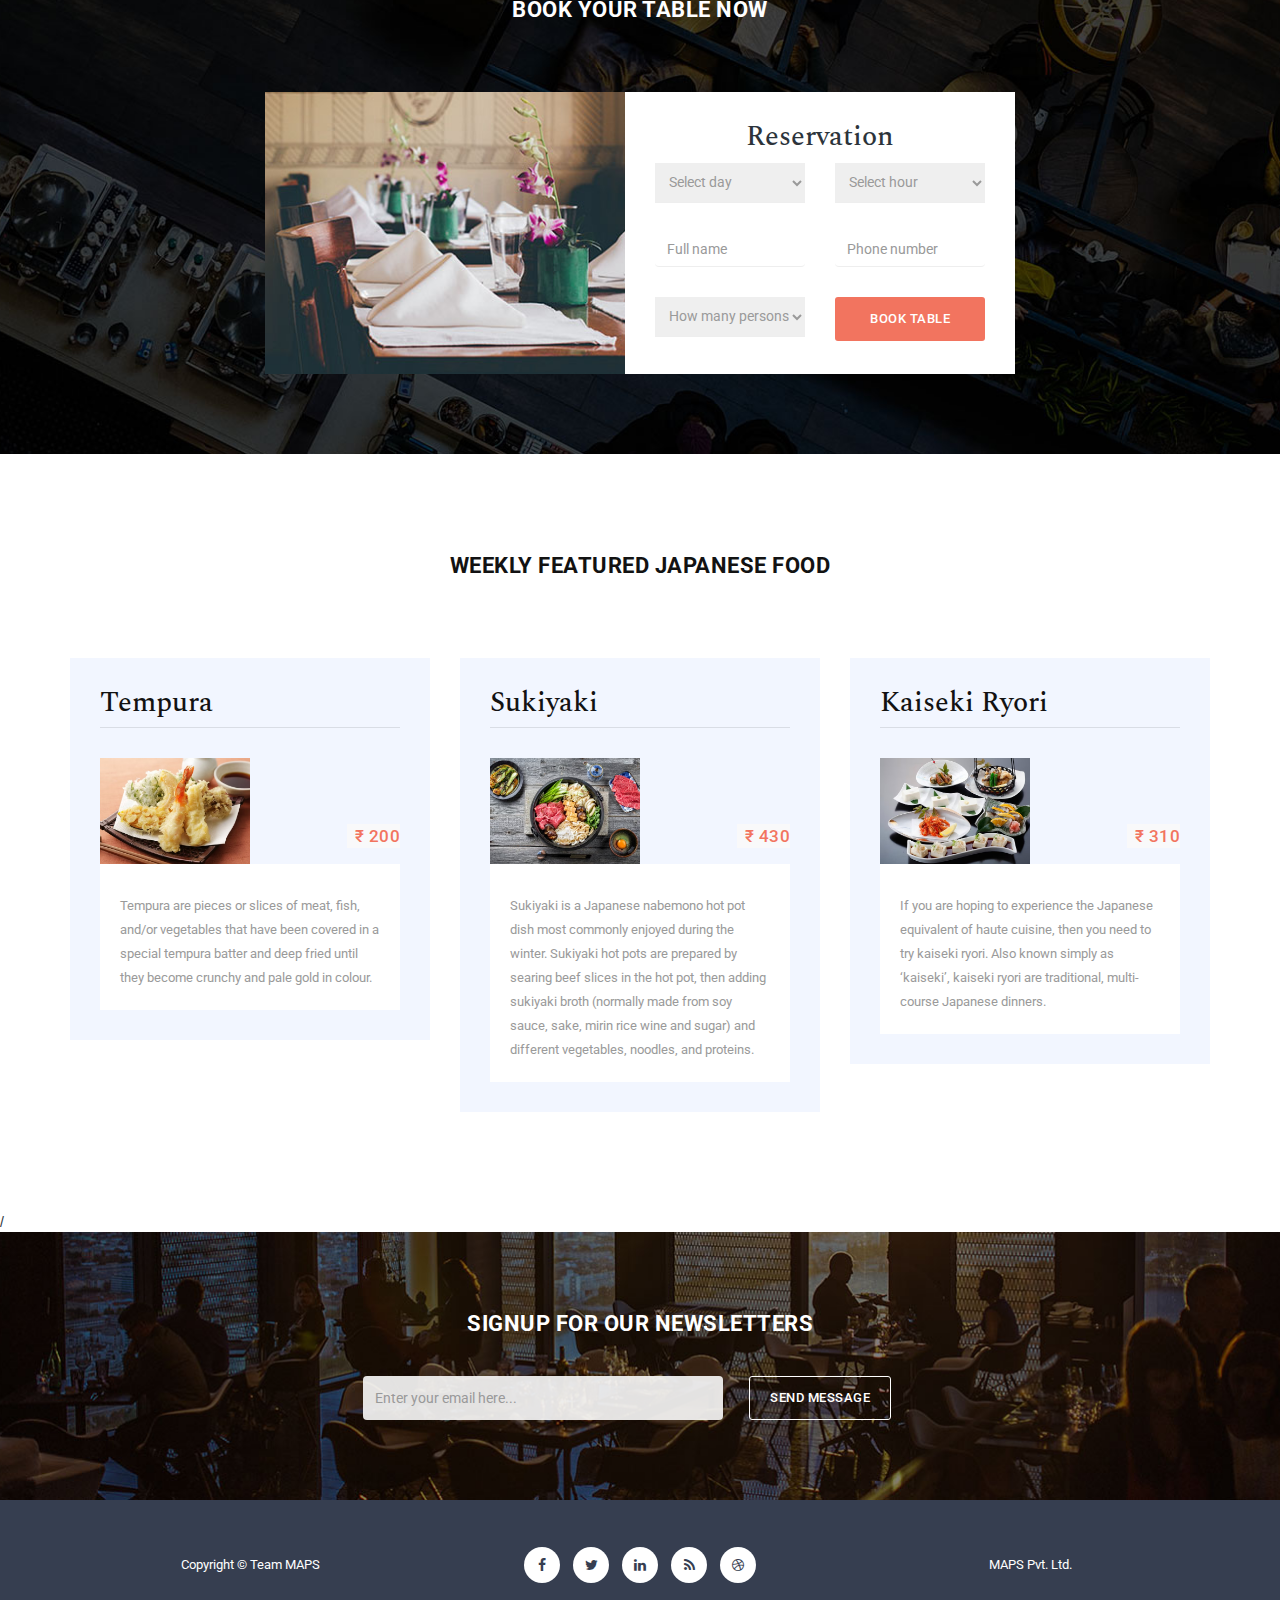
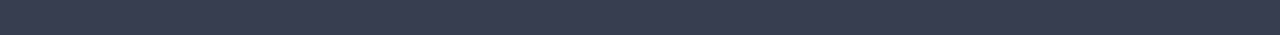
==== commit 7e2da120: "removed unnessary words" ====
--- a/home.html
+++ b/home.html
@@ -65,7 +65,7 @@
                 <div class="col-md-6 col-md-offset-3">
                     <h4>We are here to serve you!</h4>
                     <h2>MAPS Restaurant</h2>
-                    <p>This Delivering tasty and healthy food at your doorstep</p>
+                    <p>Delivering tasty and healthy food at your doorstep</p>
                     <div class="primary-button">
                         <a href="menu.html">Order Right Now</a>
                     </div>
